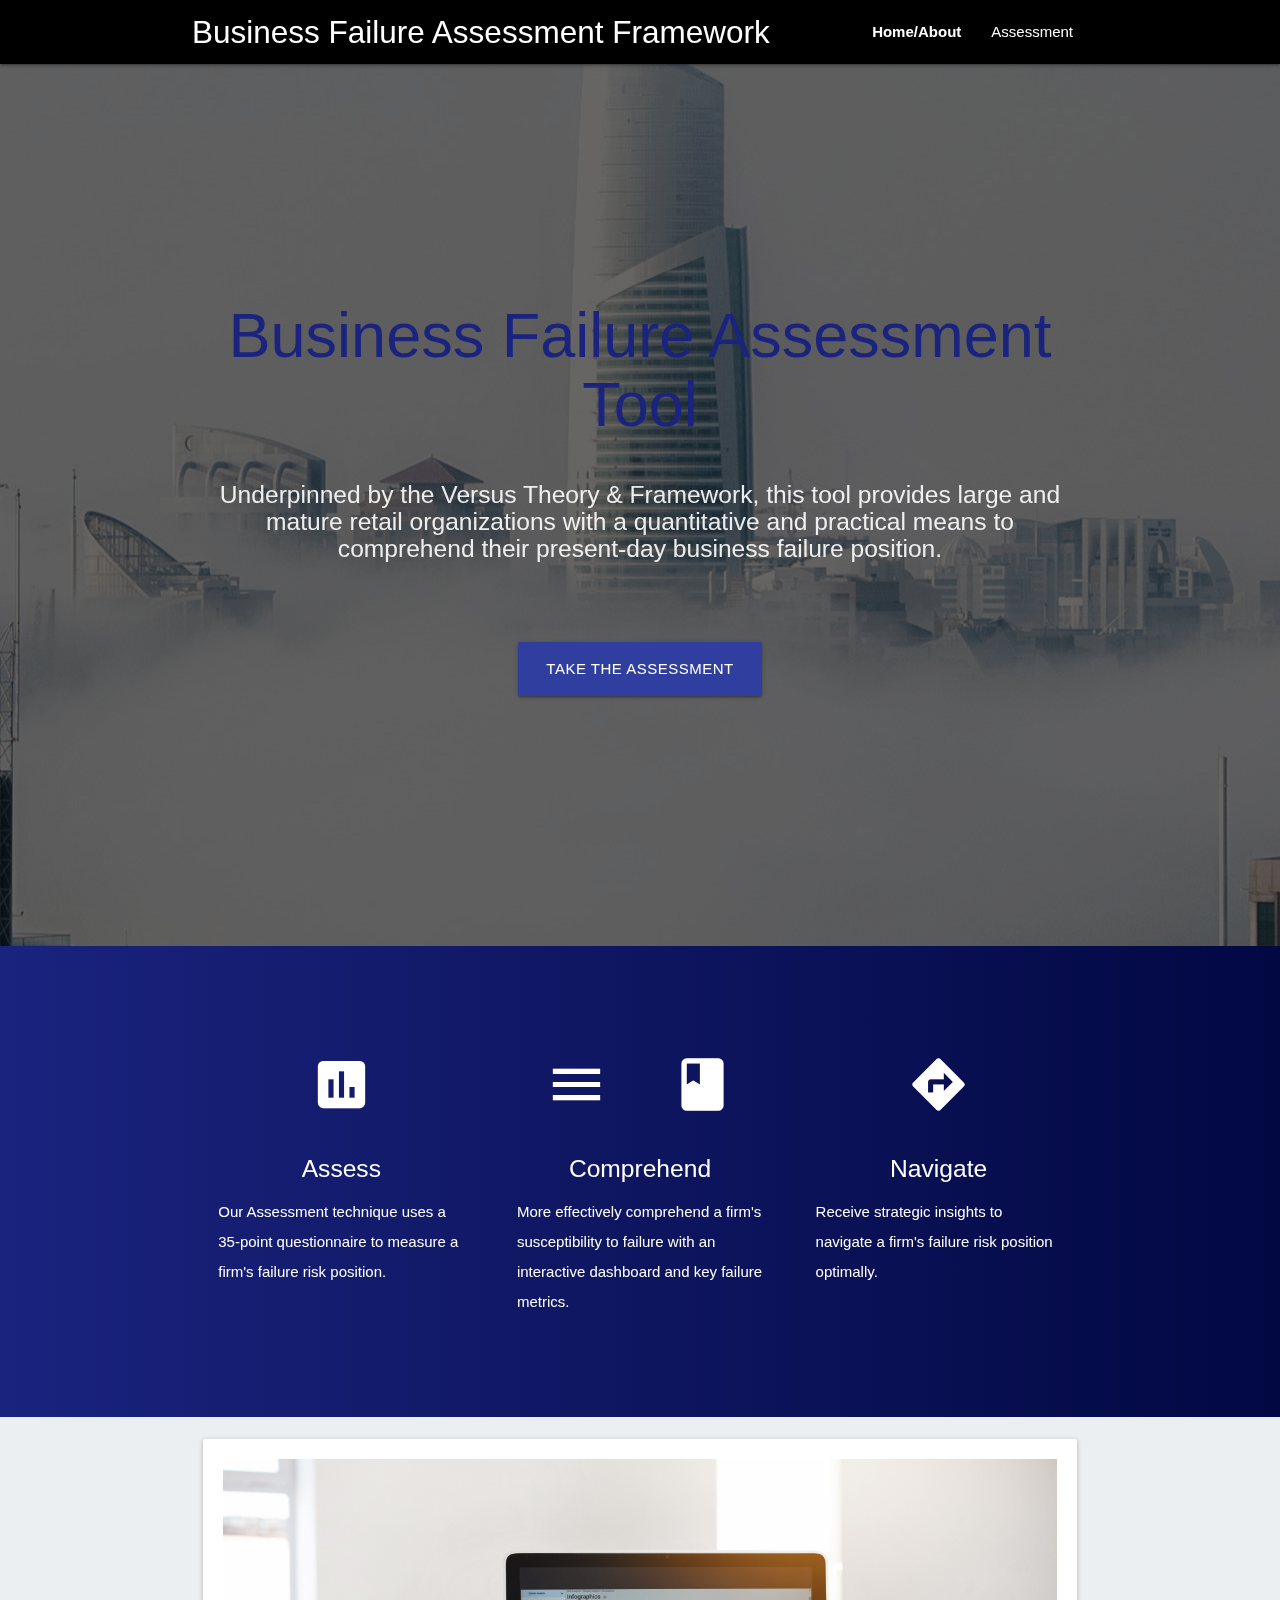
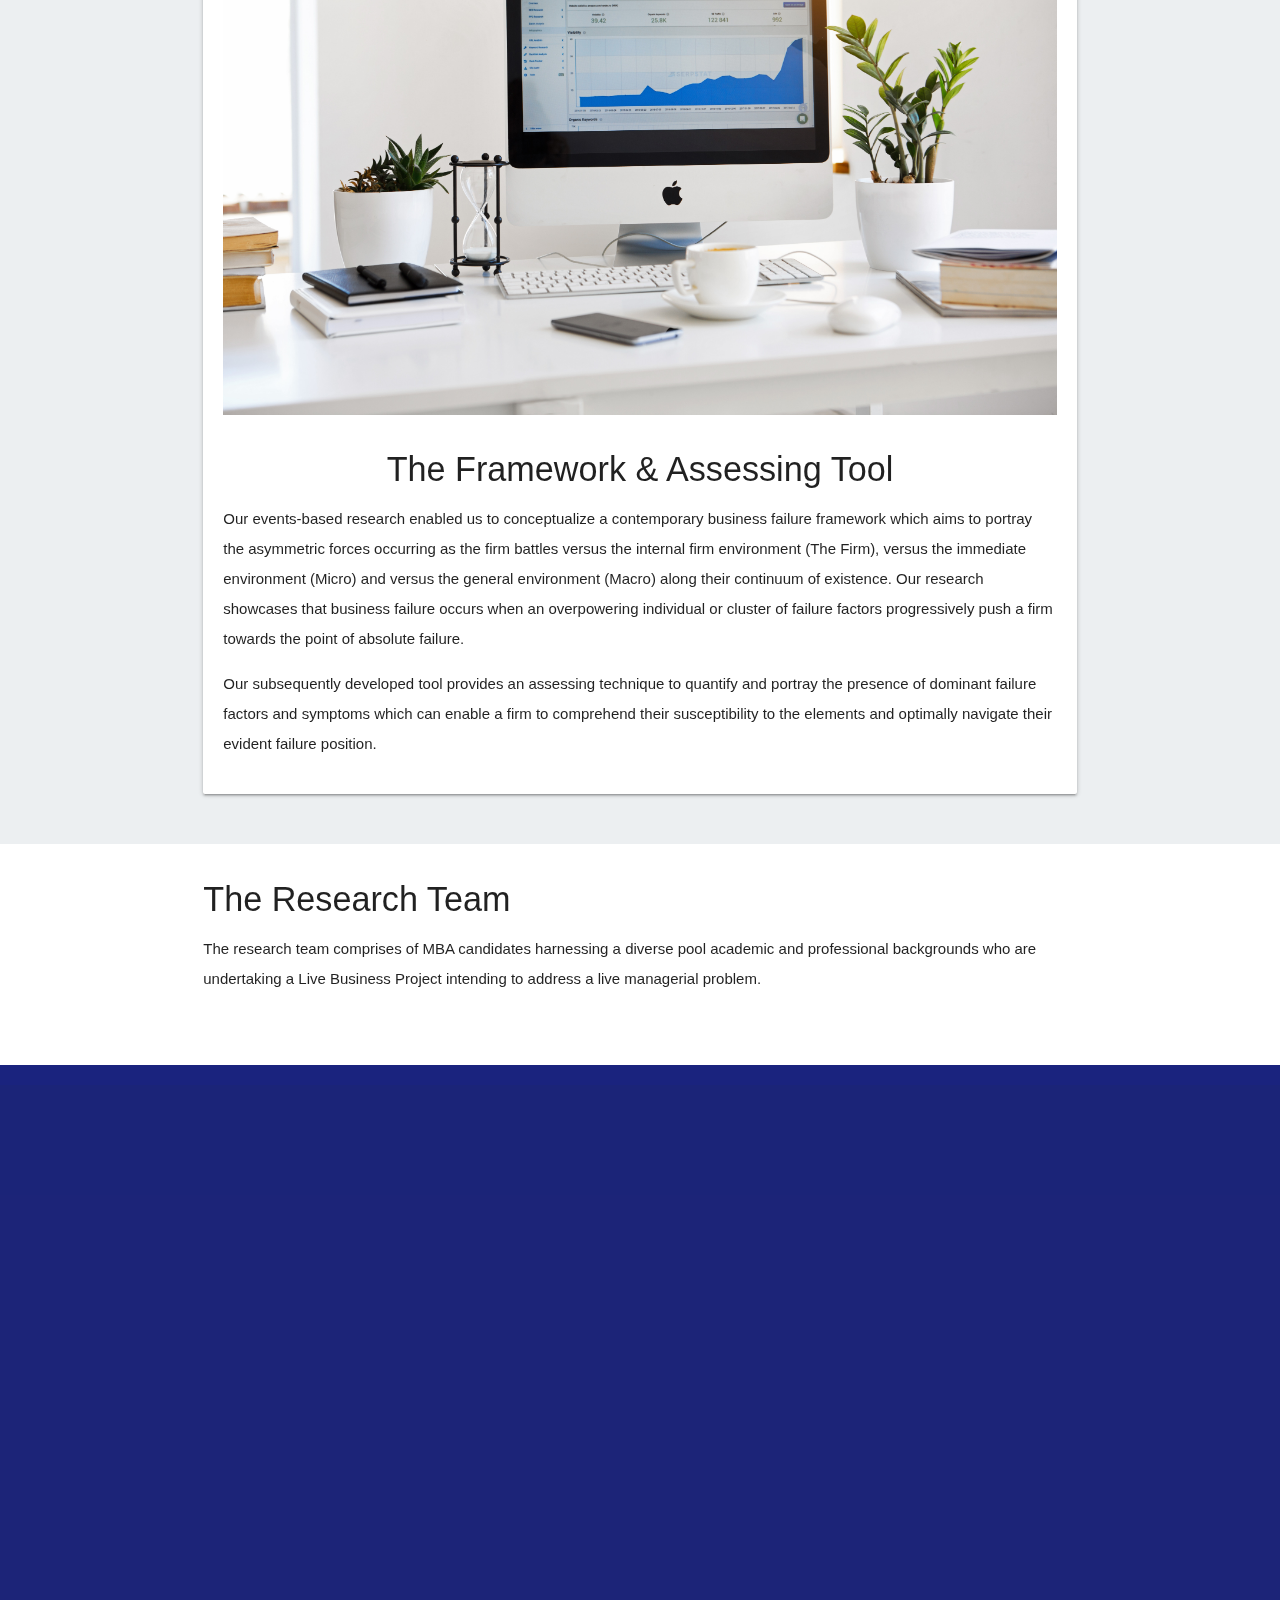
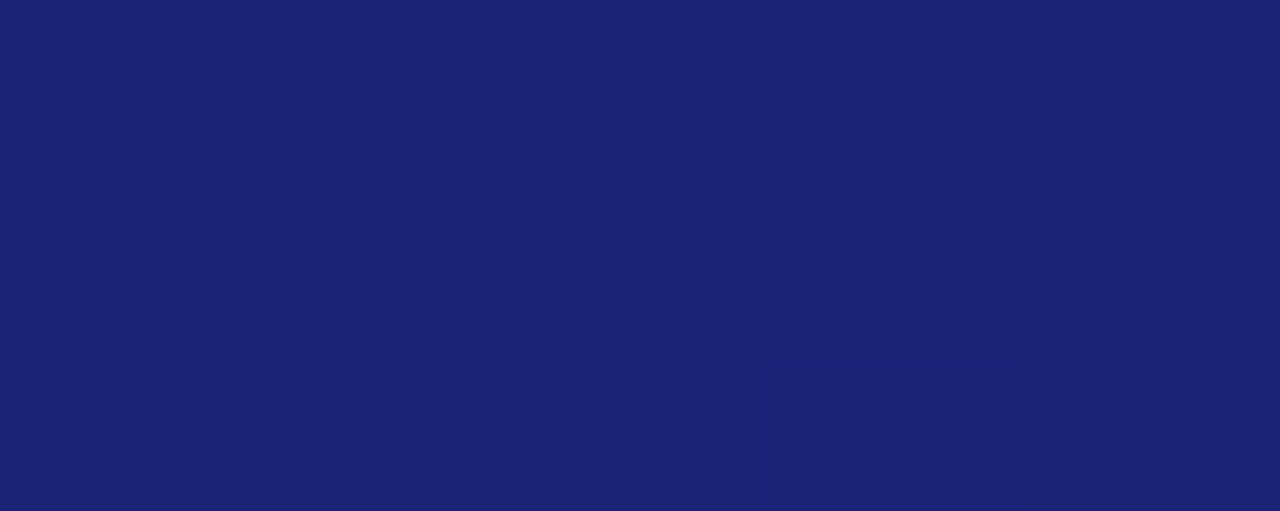
==== index.html @ 8e38a62d "updates to styling" ====
<!DOCTYPE html>
<html lang="en">
<head>
  <meta http-equiv="Content-Type" content="text/html; charset=UTF-8"/>
  <meta name="viewport" content="width=device-width, initial-scale=1"/>
  <title>Business Failure Assessment Framework</title>

  <!-- CSS  -->
  <link href="https://fonts.googleapis.com/icon?family=Material+Icons" rel="stylesheet">
  <link href="css/materialize.css" type="text/css" rel="stylesheet" media="screen,projection"/>
  <link href="css/style.css" type="text/css" rel="stylesheet" media="screen,projection"/>
</head>
<body>
  <nav class="black" role="navigation">
    <div class="nav-wrapper container">
      <a id="logo-container" href="/" class="brand-logo">Business Failure Assessment Framework</a>
      <ul class="right hide-on-med-and-down">
        <li class="active-item"><a href="/">Home/About</a></li>
        <li><a href="/assessment">Assessment</a></li>
      </ul>

      <ul id="nav-mobile" class="sidenav">
        <li class="active-item"><a href="/">Home/About</a></li>
        <li><a href="/assessment">Assessment</a></li>
      </ul>
      <a href="#" data-target="nav-mobile" class="sidenav-trigger"><i class="material-icons">menu</i></a>
    </div>
  </nav>

  <div id="index-banner" class="parallax-container">
    <div class="section no-pad-bot">
      <div class="container">
        <br><br><br><br>
        <h1 class="header center indigo-text text-darken-4">Business Failure Assessment Tool</h1>
        <div class="row center">
          <h5 class="header col s12 light">Underpinned by the Versus Theory & Framework, this tool provides large and mature retail organizations with a quantitative and practical means to comprehend their present-day business failure position.</h5>
        </div>
        <div class="row center">
          <a href="/assessment" id="assessment-button" class="btn-large waves-effect waves-light indigo darken-2">Take the Assessment</a>
        </div>
        <br><br><br><br>

      </div>
    </div>
    <div class="parallax"><img src="architecture-buildings.jpg" alt="Unsplashed background img 1"></div>
  </div>

<div class="gradient icon-container">
  <div class="container ">
    <div class="section">

      <!--   Icon Section   -->
      <div class="row">
        <div class="col s12 m4">
          <div class="icon-block">
            <h1 class="center white-text"><i class="material-icons">insert_chart</i></h1>
            <h5 class="center">Assess</h5>

            <p class="light">Our Assessment technique uses a 35-point questionnaire to measure a firm's failure risk position.</p>
          </div>
        </div>

        <div class="col s12 m4">
          <div class="icon-block">
            <h1 class="center white-text"><i class="material-icons">menu_book</i></h1>
            <h5 class="center">Comprehend</h5>

            <p class="light">More effectively comprehend a firm's susceptibility to failure with an interactive dashboard and key failure metrics.</p>
          </div>
        </div>

        <div class="col s12 m4">
          <div class="icon-block">
            <h1 class="center white-text"><i class="material-icons">directions</i></h1>
            <h5 class="center">Navigate</h5>

            <p class="light">Receive strategic insights to navigate a firm's failure risk position optimally.</p>
          </div>
        </div>
      </div>

    </div>
  </div>
</div>
<div class="blue-grey lighten-5">
  <div class="container">
    <div class="section">

      <div class="row">
        <div class="col s12 center img-center">
          <div class="card">
            <img src="apple-devices-books.jpg" />
            <h3><i class="mdi-content-send brown-text"></i></h3>
            <h4>The Framework & Assessing Tool</h4>
            <p class="left-align light">Our events-based research enabled us to conceptualize a contemporary business failure framework which aims to portray the asymmetric forces occurring as the firm battles versus the internal firm environment (The Firm), versus the immediate environment (Micro) and versus the general environment (Macro) along their continuum of existence. Our research showcases that business failure occurs when an overpowering individual or cluster of failure factors progressively push a firm towards the point of absolute failure.</p>
            <p class="left-align light">Our subsequently developed tool provides an assessing technique to quantify and portray the presence of dominant failure factors and symptoms which can enable a firm to comprehend their susceptibility to the elements and optimally navigate their evident failure position.</p>
          </div>
        </div>
      </div>

    </div>
  </div>

</div>
<div class="container">
  <div class="section">
    <div class="row">
      <div class="col s12">
        <h4>The Research Team</h4>
        <p>The research team comprises of MBA candidates harnessing a diverse pool academic and professional backgrounds who are undertaking a Live Business Project intending to address a live managerial problem.</p>
      </div>
    </div>
    <div class="row">
      <div class="col l2 s6 center">

      </div>
      <div class="col l2 s6 center">

      </div>
      <div class="col l2 s6 center">

      </div>
      <div class="col l2 s6 center">

      </div>
      <div class="col l2 s6 center">

      </div>
    </div>

  </div>
</div>

  <footer class="page-footer indigo darken-4">

    <div class="footer-copyright">
      <div class="container">
<iframe src="https://docs.google.com/forms/d/e/1FAIpQLSeAWKxm2A_3g7E-5AFGi3rIBqUx2TPvJCBmb_p7T_prXI1H3A/viewform?embedded=true" width="640" height="1000" frameborder="0" marginheight="0" marginwidth="0">Loading…</iframe>






       <a class="brown-text text-lighten-3" href="#">&nbsp;</a>
      </div>
    </div>
  </footer>


  <!--  Scripts-->
  <script src="https://code.jquery.com/jquery-2.1.1.min.js"></script>
  <script src="js/materialize.js"></script>
  <script src="js/init.js"></script>

  </body>
</html>
---- css/style.css ----
/* Custom Stylesheet */
/**
 * Use this file to override Materialize files so you can update
 * the core Materialize files in the future
 *
 * Made By MaterializeCSS.com
 */

nav ul a,
nav .brand-logo {
  color: #fff;
}

p {
  line-height: 2rem;
}

.sidenav-trigger {
  color: #fff;
}

.parallax-container {
  min-height: 380px;
  line-height: 0;
  height: auto;
  color: rgba(255,255,255,.9);
}
  .parallax-container .section {
    width: 100%;
  }

.gradient {
  background: #1a237e;  /* fallback for old browsers */
  background: -webkit-linear-gradient(to right, #1a237e, #020842);  /* Chrome 10-25, Safari 5.1-6 */
  background: linear-gradient(to right, #1a237e, #020842); /* W3C, IE 10+/ Edge, Firefox 16+, Chrome 26+, Opera 12+, Safari 7+ */
}

.gradient.icon-container h5,
.gradient.icon-container p {
  color: #FFFFFF;
}

.icon-container {
  padding: 50px 0;
}

.img-center img {
  width: 100%;
}

@media only screen and (max-width : 992px) {
  .parallax-container .section {
    position: absolute;
    top: 40%;
  }
  #index-banner .section {
    top: 10%;
  }
}

@media only screen and (max-width : 600px) {
  #index-banner .section {
    top: 0;
  }
}

.icon-block {
  padding: 0 15px;
}
.icon-block .material-icons {
  font-size: inherit;
}

footer.page-footer {
  margin: 0;
}

#index-banner {
  padding: 180px 0 230px;
}

#index-banner img {
  filter: brightness(0.4);
}

#assessment-button {
  margin-top: 50px;
}

#framework-form {
  padding: 30px 0;
}

h6 {
  margin-top: 50px;
  font-weight: bold;
}

h6.counter-question {
  margin-top: 30px;
}

h6.disabled {
  color: #BBB;
}

label {
  color: inherit;
}

.active-item {
  font-weight: bold;
}

#myChart {
  width: 600px;
  height: 600px;
}

.form-question-answer {
  padding: 20px 0 40px;
}

th {
    background: #1cc5b6;
    border-radius: 0;
}

.counter-question {
  margin-left: 50px;
}

.versus-success,
.versus-early,
.versus-mid,
.versus-late {
  display: none;
}

.versus-section {
  width: 25%;
  height: 500px;
  float: left;
  text-align: center;
  border: 1px solid white;
}

.versus-section-1 {
  /*success - green*/
  background-color: #4BAF48;
}

.low {
  color: #4BAF48;
  font-weight: bold;
}

.versus-section-2 {
  /*early stage failure - yellow*/
  background-color: #EDD447;
}

.medium {
  color: #EDD447;
  font-weight: bold;
}

.versus-section-3 {
  /*mid stage failure - orange*/
  background-color: #E89F47;
}

.high {
  color: #E89F47;
  font-weight: bold;
}

.versus-section-4 {
  /*late stage failure - red*/
  background-color: #E84855;
}

.very-high {
  color: #E84855;
  font-weight: bold;
}

.versus-bubble-chart {
  width: 100%;
  height: 100%;
}

.versus-container {
  width: 100%;
  height: 500px;
  position: relative;
}

.versus-container img {
  border-style: none;
  position: absolute;
  left: 1px;
  bottom: -2px;
  width: 100%;
}

.factor-row {
  text-align: center;
  border: 1px solid white;
  height: 50px;
  text-align: center;
  color: white;
}

.factor-row-1 {
  background-color: #300b58;
}

.factor-row-2 {
  background-color: #662ea2;
}

.factor-row-3 {
  background-color: #9971c3;
}

.factor-row-4 {
  background-color: #222222;
}

.tooltip {
	position: absolute;
	top: 100px;
	left: 100px;
  -moz-border-radius:5px;
	border-radius: 5px;
  border: 2px solid #000;
  background: #fff;
	opacity: .9;
  color: black;
	padding: 10px;
	width: 300px;
	font-size: 12px;
	z-index: 10;
}

.tooltip .title {
	font-size: 13px;
}

#score-dial {
  width: 100%;
  height: 200px;
}

.score-container {
  height: 200px;
  position: relative;
}

.score {
  position: absolute;
  bottom: 0;
  left: 30%;
  width: 40%;
  font-size: 60px;
  text-align: center;
  font-weight: bold;
}

.card {
  padding: 20px;
}

.arrow {
  width: 40px;
  height: 400px;
  position: absolute;
  display: inline-block;
  margin: 10px 10px;
  z-index: 100;
  opacity: 0.7;
}

.arrow:before, .arrow:after {
    content: '';
    border-color: transparent;
    border-style: solid;
    position: absolute;
}

.arrow-down::before {
    border: none;
    background-color: #fff;
    height: 360px;
    width: 20%;
    top: 0;
    left: 40%;
}

.arrow-down::after {
    left: 0;
    bottom: 0;
    border-width: 20px 20px;
    border-top-color: #fff !important;
}

.arrow.arrow-1 {
    height: 210px;
    top: -10px;
}

.arrow.arrow-1.arrow-late {
    left: 77%;
}

.arrow.arrow-1.arrow-mid {
    left: 52%;
}

.arrow.arrow-1.arrow-early {
    left: 27%;
}

.arrow.arrow-1.arrow-success {
    left: 2%;
}

.arrow-down.arrow-1::before {
    height: 170px;
}

.arrow.arrow-2 {
    height: 260px;
    top: -60px;
}

.arrow.arrow-2.arrow-late {
    left: 83.5%;
}

.arrow.arrow-2.arrow-mid {
    left: 58.5%;
}

.arrow.arrow-2.arrow-early {
    left: 33.5%;
}

.arrow.arrow-2.arrow-success {
    left: 8.5%;
}

.arrow-down.arrow-2::before {
    height: 220px;
}

.arrow.arrow-3 {
    height: 310px;
    top: -110px;
}

.arrow.arrow-3.arrow-late {
    left: 90%;
}

.arrow.arrow-3.arrow-mid {
    left: 65%;
}

.arrow.arrow-3.arrow-early {
    left: 40%;
}

.arrow.arrow-3.arrow-success {
    left: 15%;
}

.arrow-down.arrow-3::before {
    height: 270px;
}

#auto-populate {
  cursor: pointer;
}

.tooltip h7 {
  font-weight: bold;
  font-size: 13px;
}

.raw-responses {
  margin-top: 1000px;
}

.failure-factor-grid .failure-factor-row,
.failure-factor-grid .mitigation {
  display: none;
}

.failure-factor-grid .none {
  display: table-row;
}

a.mitigation-link {
  font-size: 14px;
  cursor: pointer;
  width: 100%;
  display: block;
}

.mitigation td {
  padding: 0 50px 5px;
  position: relative;
}

.close-row {
  position: absolute;
  top: 0;
  right: 0;
  font-size: 20px;
  font-weight: bold;
  cursor: pointer;
  padding: 5px 10px;
  line-height: 1em;
}
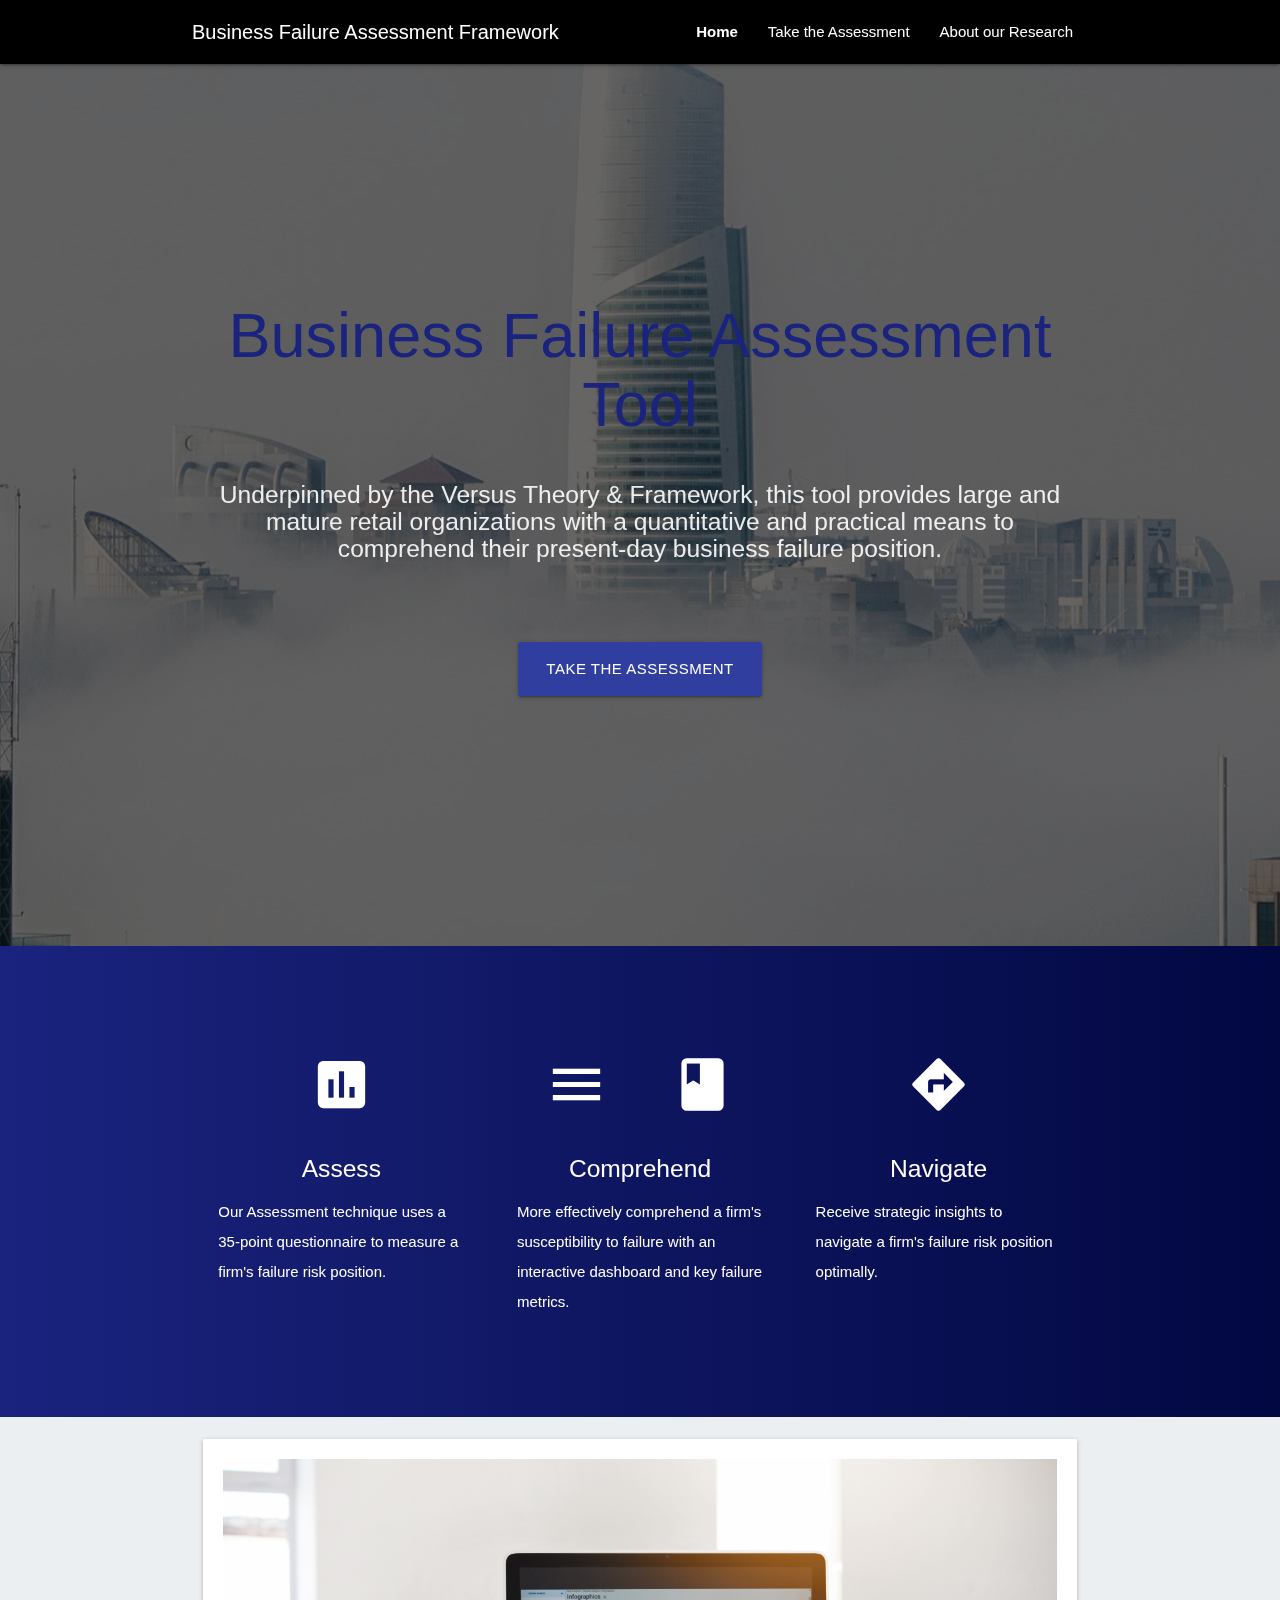
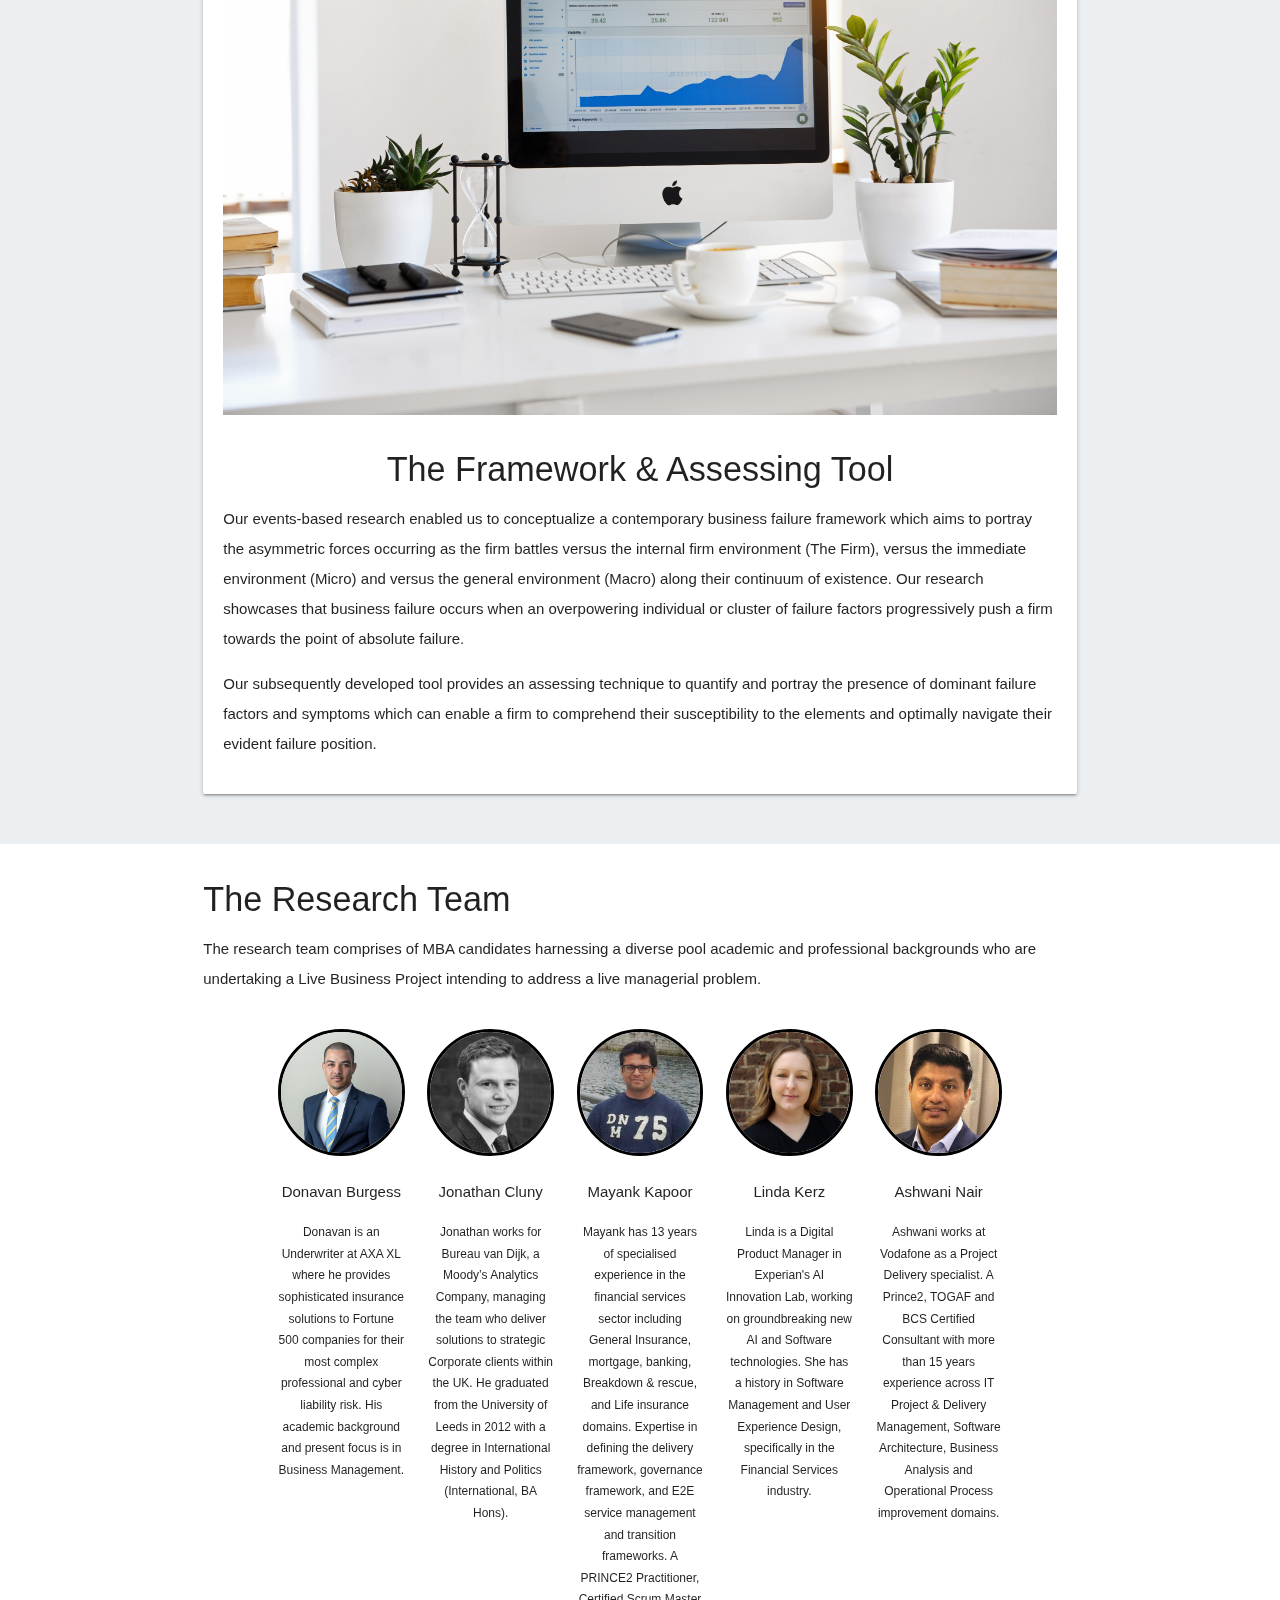
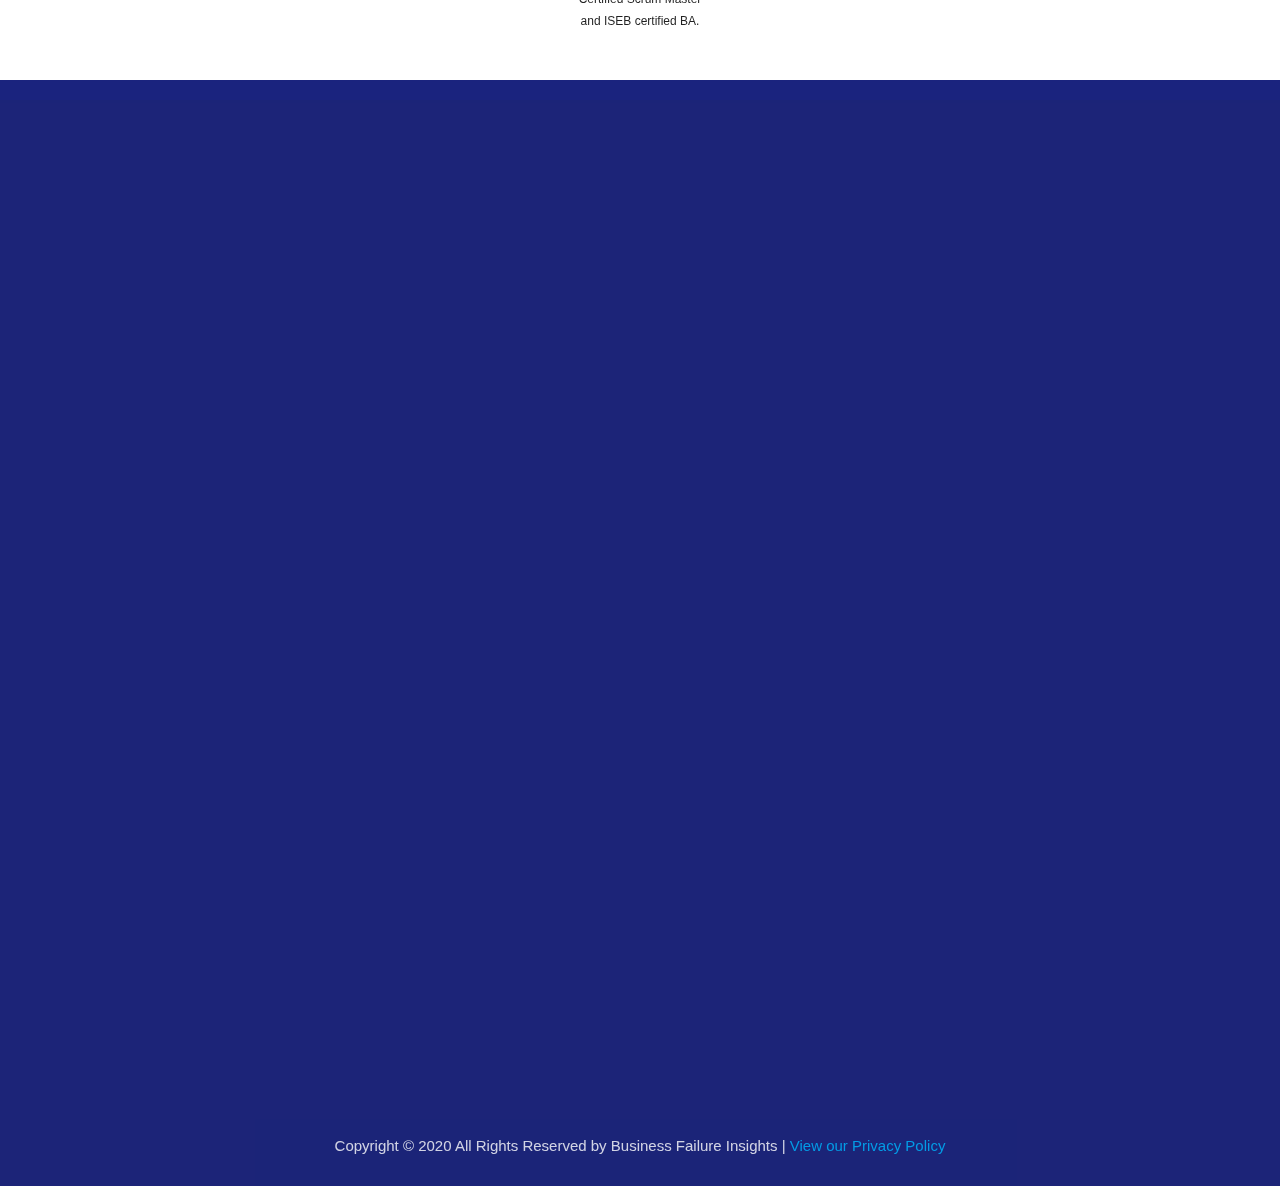
==== commit fe2f54ec: "pictures & bios" ====
--- a/index.html
+++ b/index.html
@@ -15,13 +15,15 @@
     <div class="nav-wrapper container">
       <a id="logo-container" href="/" class="brand-logo">Business Failure Assessment Framework</a>
       <ul class="right hide-on-med-and-down">
-        <li class="active-item"><a href="/">Home/About</a></li>
-        <li><a href="/assessment">Assessment</a></li>
+        <li class="active-item"><a href="/">Home</a></li>
+        <li><a href="/assessment">Take the Assessment</a></li>
+        <li><a href="/research">About our Research</a></li>
       </ul>
 
       <ul id="nav-mobile" class="sidenav">
-        <li class="active-item"><a href="/">Home/About</a></li>
-        <li><a href="/assessment">Assessment</a></li>
+        <li class="active-item"><a href="/">Home</a></li>
+        <li><a href="/assessment">Take the Assessment</a></li>
+        <li><a href="/research">About our Research</a></li>
       </ul>
       <a href="#" data-target="nav-mobile" class="sidenav-trigger"><i class="material-icons">menu</i></a>
     </div>
@@ -111,21 +113,33 @@
       </div>
     </div>
     <div class="row">
+      <div class="col l1 s12">&nbsp;</div>
       <div class="col l2 s6 center">
-
+        <img src="DB.jpg" class="circle avatar" />
+        <p><strong>Donavan Burgess</strong></p>
+        <p class="small">Donavan is an Underwriter at AXA XL where he provides sophisticated insurance solutions to Fortune 500 companies for their most complex professional and cyber liability risk. His academic background and present focus is in Business Management.</p>
       </div>
       <div class="col l2 s6 center">
-
+        <img src="JC.png" class="circle avatar" />
+        <p><strong>Jonathan Cluny</strong></p>
+        <p class="small">Jonathan works for Bureau van Dijk, a Moody’s Analytics Company, managing the team who deliver solutions to strategic Corporate clients within the UK. He graduated from the University of Leeds in 2012 with a degree in International History and Politics (International, BA Hons).</p>
       </div>
       <div class="col l2 s6 center">
-
+        <img src="MK.jpeg" class="circle avatar" />
+        <p><strong>Mayank Kapoor</strong></p>
+        <p class="small">Mayank has 13 years of specialised experience in the financial services sector including  General Insurance, mortgage, banking, Breakdown & rescue, and Life insurance domains. Expertise in defining the delivery framework, governance framework, and E2E service management and transition frameworks. A PRINCE2 Practitioner, Certified Scrum Master and ISEB certified BA.</p>
       </div>
       <div class="col l2 s6 center">
-
+        <img src="LK.jpg" class="circle avatar" />
+        <p><strong>Linda Kerz</strong></p>
+        <p class="small">Linda is a Digital Product Manager in Experian's AI Innovation Lab, working on groundbreaking new AI and Software technologies. She has a history in Software Management and User Experience Design, specifically in the Financial Services industry. </p>
       </div>
       <div class="col l2 s6 center">
-
+        <img src="AN.png" class="circle avatar" />
+        <p><strong>Ashwani Nair</strong></p>
+        <p class="small">Ashwani works at Vodafone as a Project Delivery specialist. A Prince2, TOGAF and BCS Certified Consultant with more than 15 years experience across IT Project & Delivery Management, Software Architecture, Business Analysis and Operational Process improvement domains.</p>
       </div>
+      <div class="col l1 s12">&nbsp;</div>
     </div>
 
   </div>
@@ -133,16 +147,16 @@
 
   <footer class="page-footer indigo darken-4">
 
-    <div class="footer-copyright">
+    <div class="footer-copyright center">
       <div class="container">
-<iframe src="https://docs.google.com/forms/d/e/1FAIpQLSeAWKxm2A_3g7E-5AFGi3rIBqUx2TPvJCBmb_p7T_prXI1H3A/viewform?embedded=true" width="640" height="1000" frameborder="0" marginheight="0" marginwidth="0">Loading…</iframe>
+        <iframe src="https://docs.google.com/forms/d/e/1FAIpQLSeAWKxm2A_3g7E-5AFGi3rIBqUx2TPvJCBmb_p7T_prXI1H3A/viewform?embedded=true" width="640" height="1000" frameborder="0" marginheight="0" marginwidth="0">Loading…</iframe>
 
 
 
 
 
 
-       <a class="brown-text text-lighten-3" href="#">&nbsp;</a>
+       <p>Copyright © 2020 All Rights Reserved by Business Failure Insights | <a href="/privacy" target="_blank">View our Privacy Policy</a></p>
       </div>
     </div>
   </footer>
--- a/css/style.css
+++ b/css/style.css
@@ -9,6 +9,10 @@
 nav ul a,
 nav .brand-logo {
   color: #fff;
+}
+
+nav .brand-logo {
+  font-size: 20px;
 }
 
 p {
@@ -87,8 +91,19 @@
   margin-top: 50px;
 }
 
-#framework-form {
+#framework-form,
+#research {
   padding: 30px 0;
+}
+
+.avatar {
+  width: 100%;
+  border: 3px solid #000;
+}
+
+.small {
+  font-size: 0.8em;
+  line-height: 1.8em;
 }
 
 h6 {
@@ -122,8 +137,9 @@
 }
 
 th {
-    background: #1cc5b6;
+    background: #333;
     border-radius: 0;
+    color: #FFF;
 }
 
 .counter-question {
@@ -155,14 +171,26 @@
   font-weight: bold;
 }
 
+tr td.low {
+  background-color: #4BAF48cc;
+  color: #000;
+  font-weight: normal;
+}
+
 .versus-section-2 {
   /*early stage failure - yellow*/
-  background-color: #EDD447;
+  background-color: #EDD447cc;
 }
 
 .medium {
   color: #EDD447;
   font-weight: bold;
+}
+
+tr td.medium {
+  background-color: #EDD447cc;
+  color: #000;
+  font-weight: normal;
 }
 
 .versus-section-3 {
@@ -175,6 +203,12 @@
   font-weight: bold;
 }
 
+tr td.high {
+  background-color: #E89F47cc;
+  color: #000;
+  font-weight: normal;
+}
+
 .versus-section-4 {
   /*late stage failure - red*/
   background-color: #E84855;
@@ -183,6 +217,21 @@
 .very-high {
   color: #E84855;
   font-weight: bold;
+}
+
+tr td.very-high {
+  background-color: #E84855cc;
+  color: #000;
+  font-weight: normal;
+}
+
+table, th, td {
+  border: 2px solid white;
+  border-radius: 0;
+}
+
+td {
+  background-color: #efefef;
 }
 
 .versus-bubble-chart {
@@ -214,14 +263,17 @@
 
 .factor-row-1 {
   background-color: #300b58;
+  color: #FFF;
 }
 
 .factor-row-2 {
   background-color: #662ea2;
+  color: #FFF;
 }
 
 .factor-row-3 {
   background-color: #9971c3;
+  color: #FFF;
 }
 
 .factor-row-4 {
@@ -424,3 +476,13 @@
   padding: 5px 10px;
   line-height: 1em;
 }
+
+[type="radio"]:checked + span:after,
+[type="radio"].with-gap:checked + span:before,
+[type="radio"].with-gap:checked + span:after {
+    border: 2px solid #303f9f;
+}
+
+[type="radio"]:checked + span:after, [type="radio"].with-gap:checked + span:after {
+    background-color: #303f9f;
+}
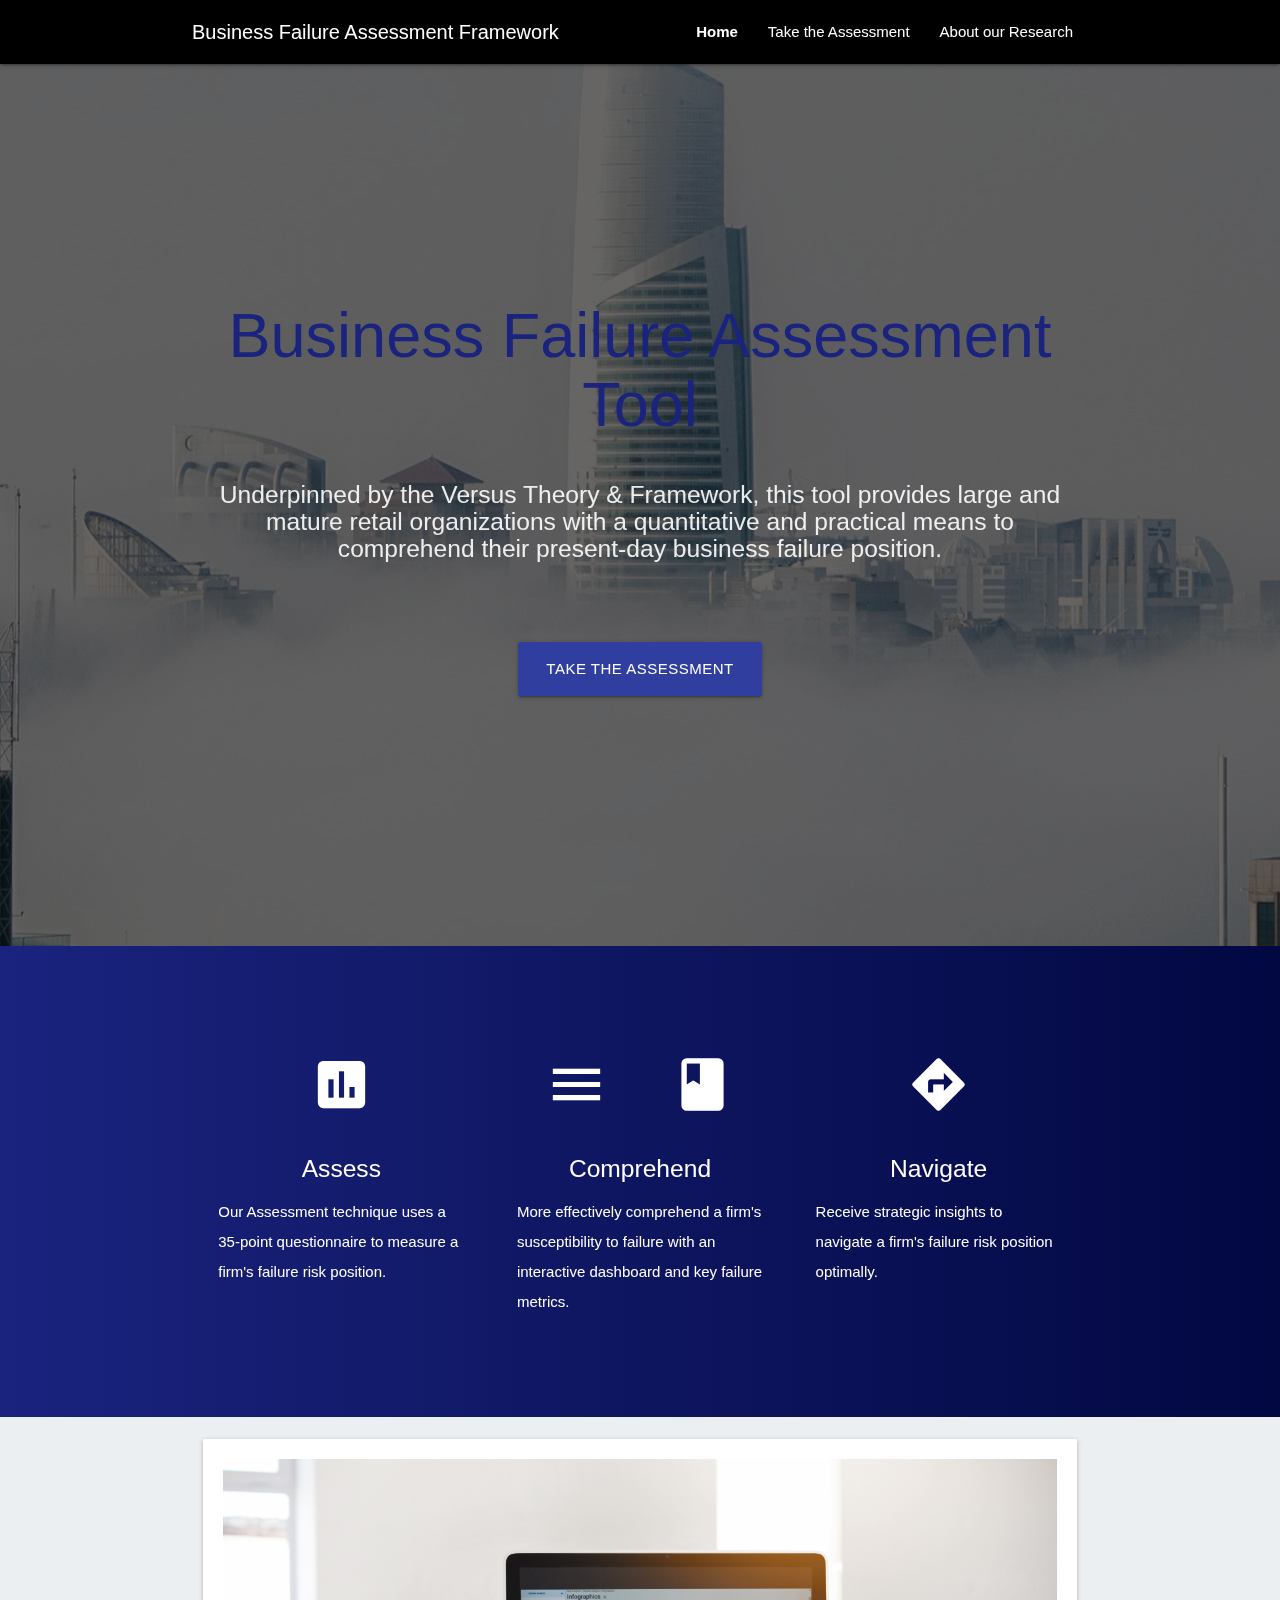
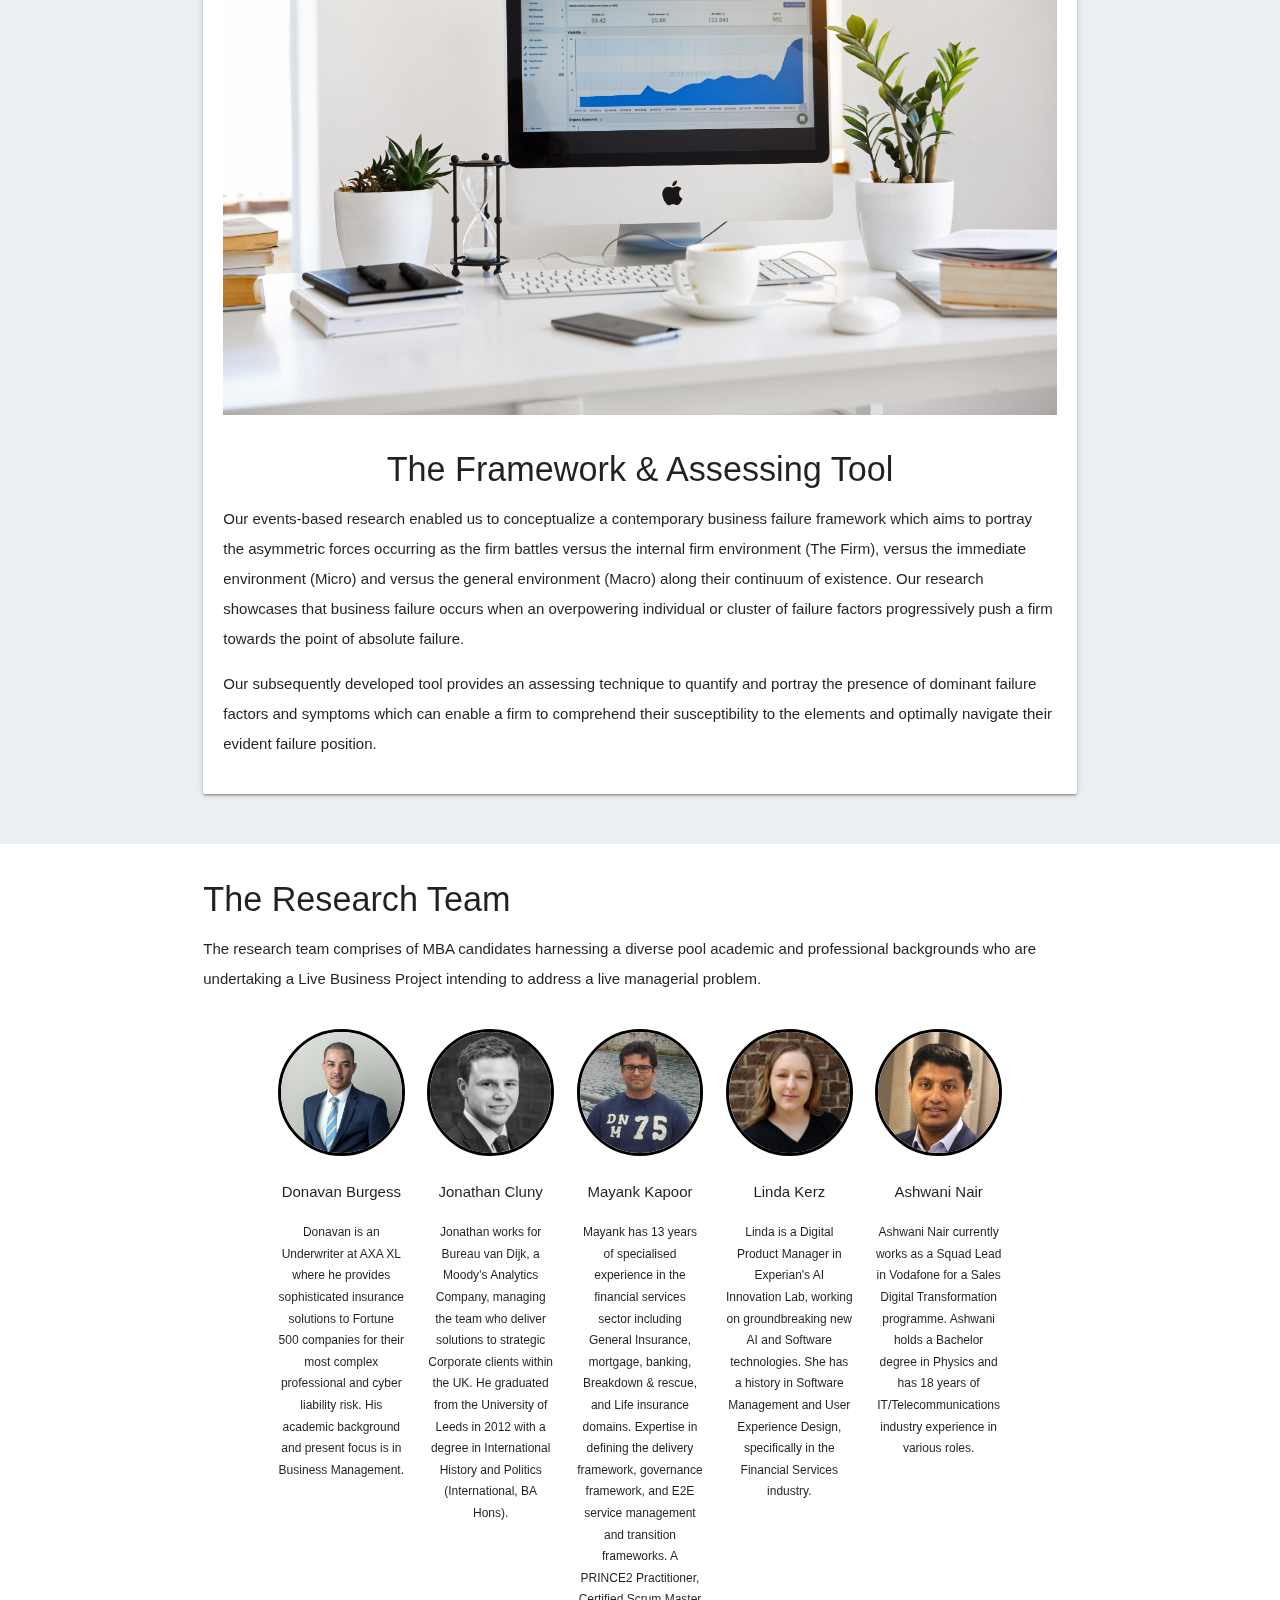
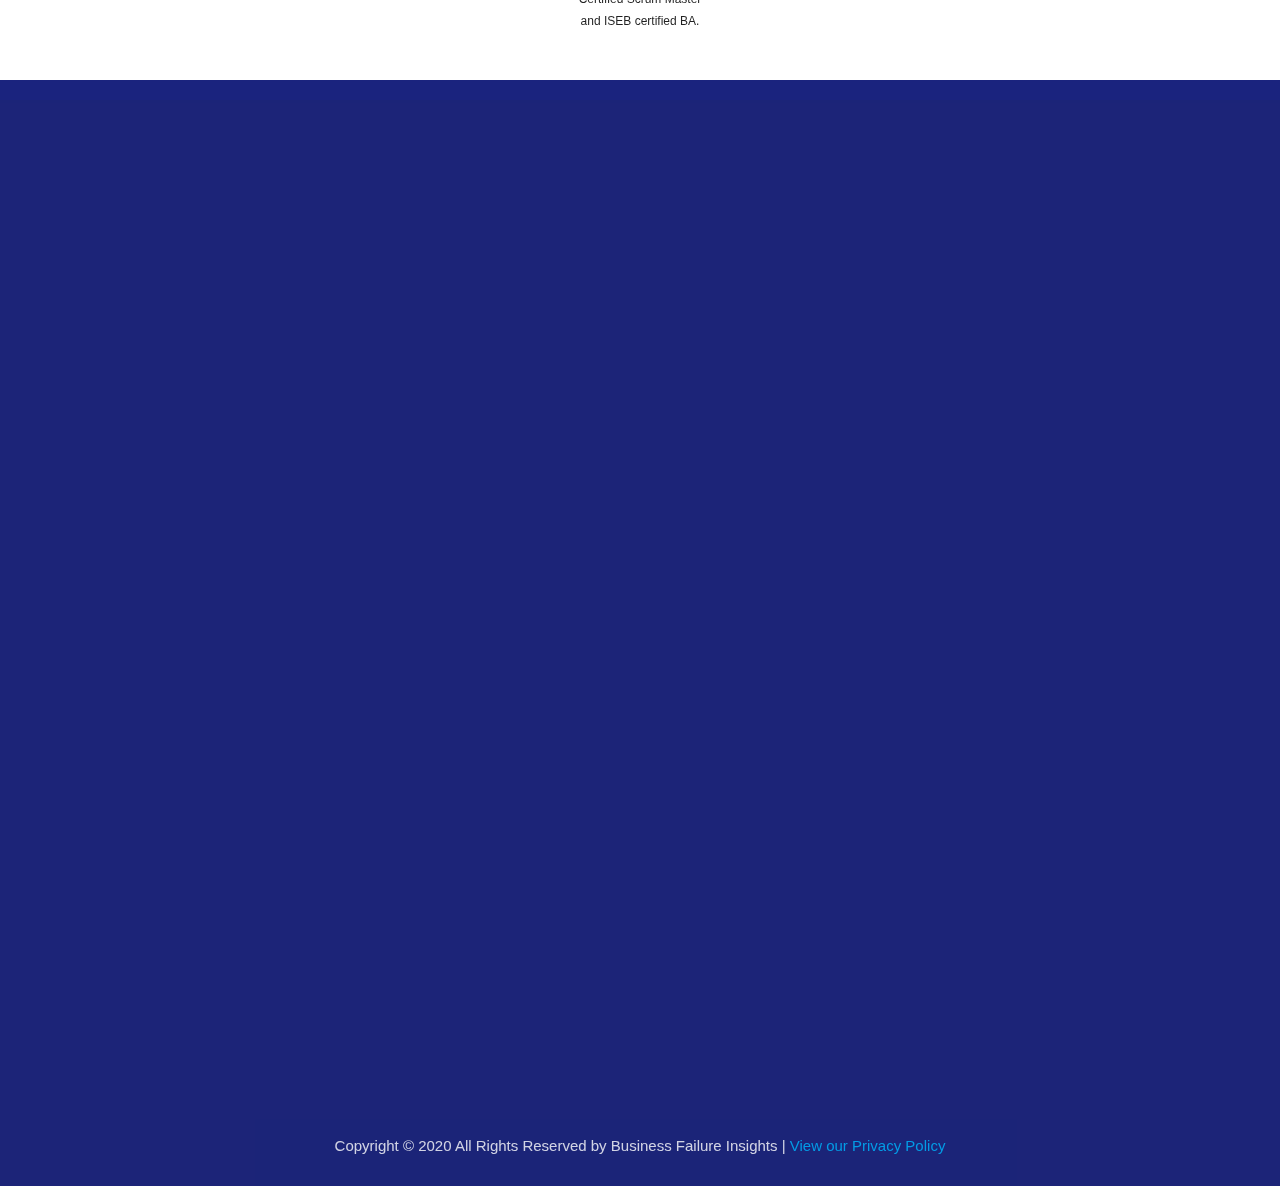
==== commit cd24476e: "updated stage calculation" ====
--- a/index.html
+++ b/index.html
@@ -137,7 +137,7 @@
       <div class="col l2 s6 center">
         <img src="AN.png" class="circle avatar" />
         <p><strong>Ashwani Nair</strong></p>
-        <p class="small">Ashwani works at Vodafone as a Project Delivery specialist. A Prince2, TOGAF and BCS Certified Consultant with more than 15 years experience across IT Project & Delivery Management, Software Architecture, Business Analysis and Operational Process improvement domains.</p>
+        <p class="small">Ashwani Nair currently works as a Squad Lead in Vodafone for a Sales Digital Transformation programme. Ashwani holds a Bachelor degree in Physics and has 18 years of IT/Telecommunications industry experience in various roles.</p>
       </div>
       <div class="col l1 s12">&nbsp;</div>
     </div>
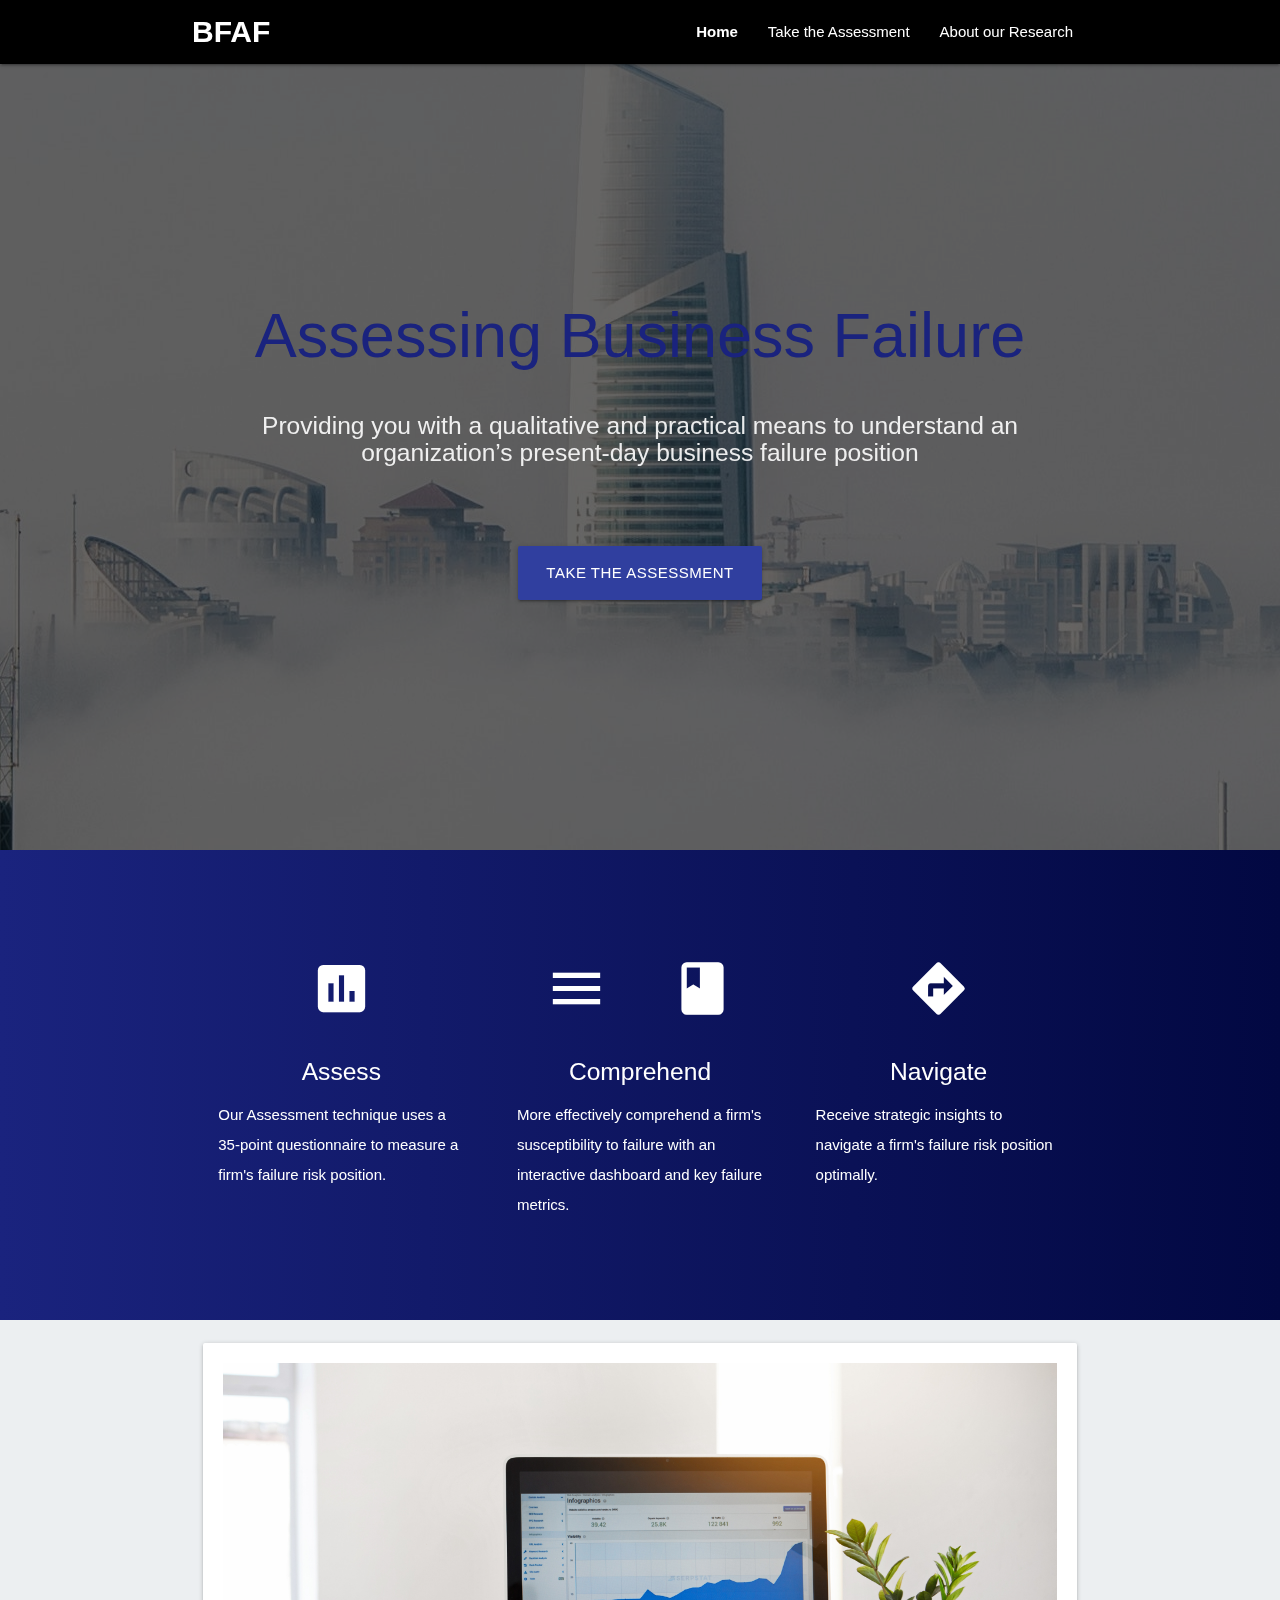
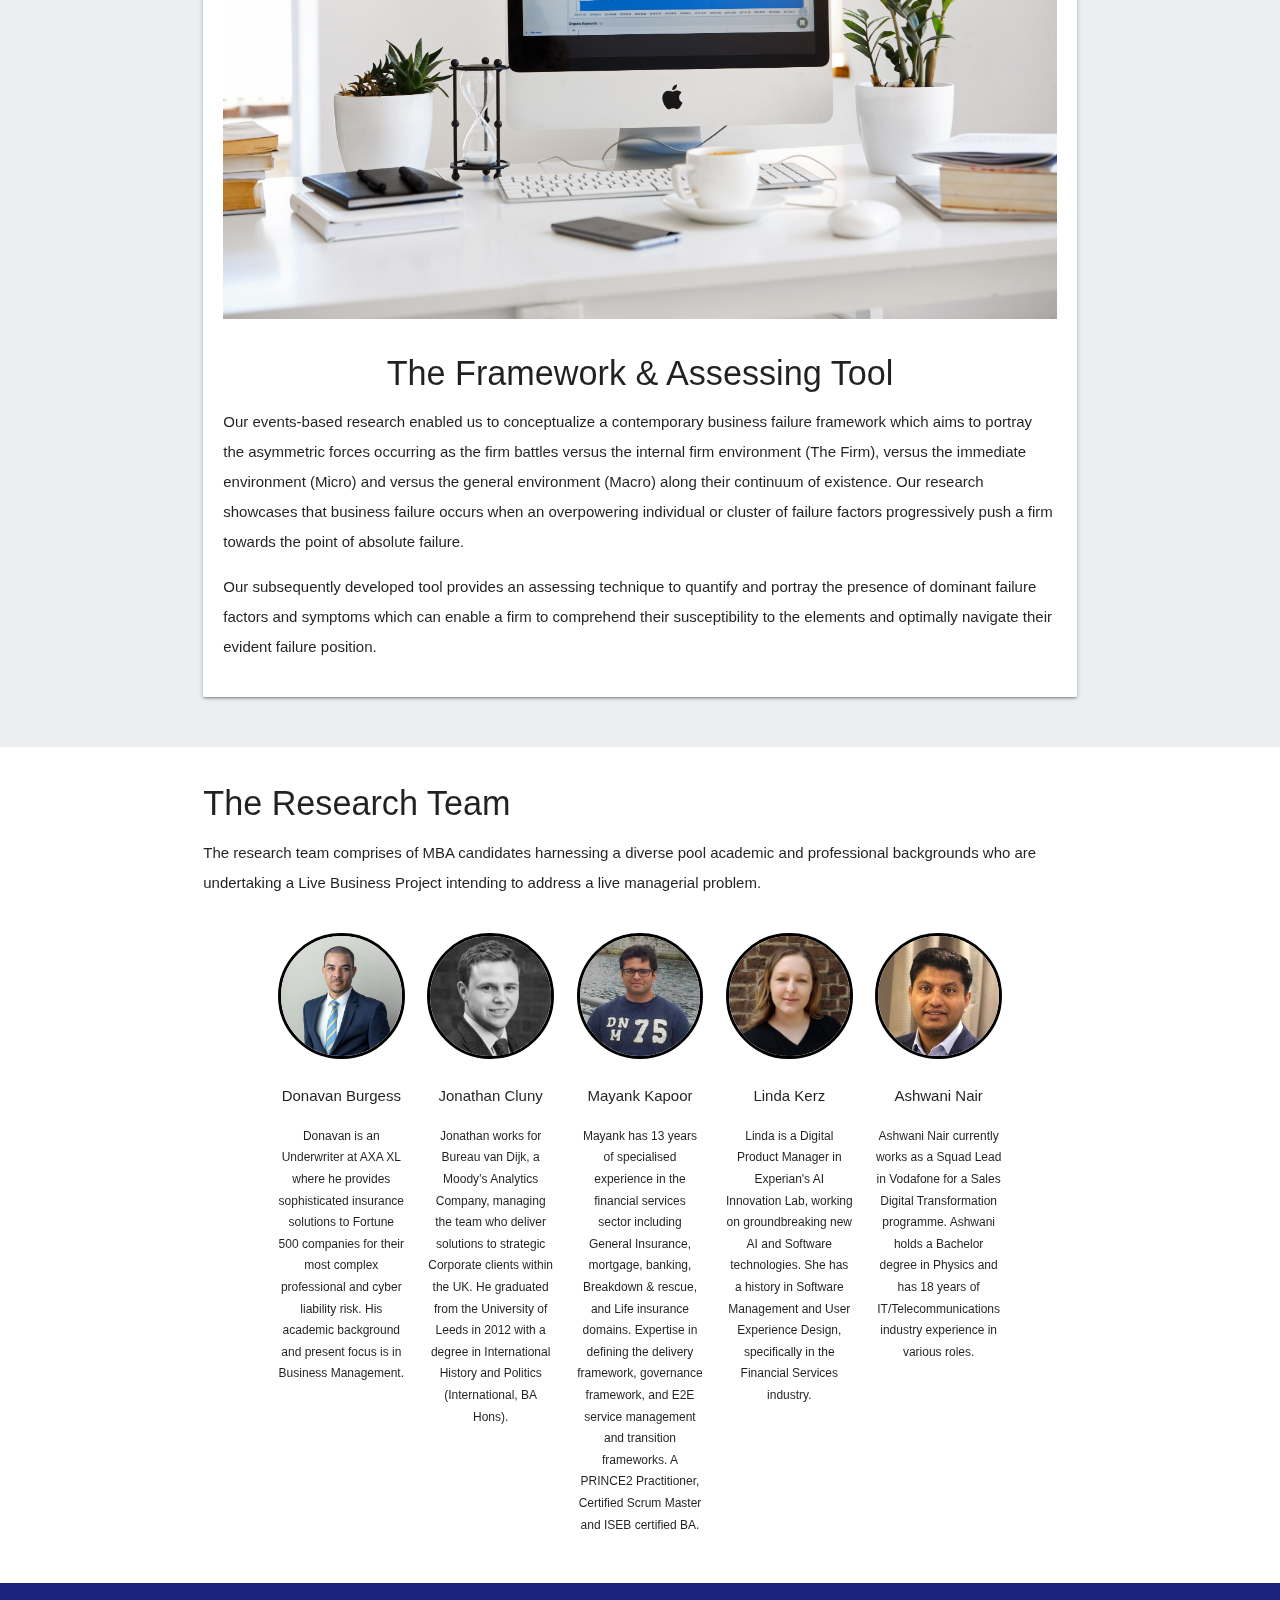
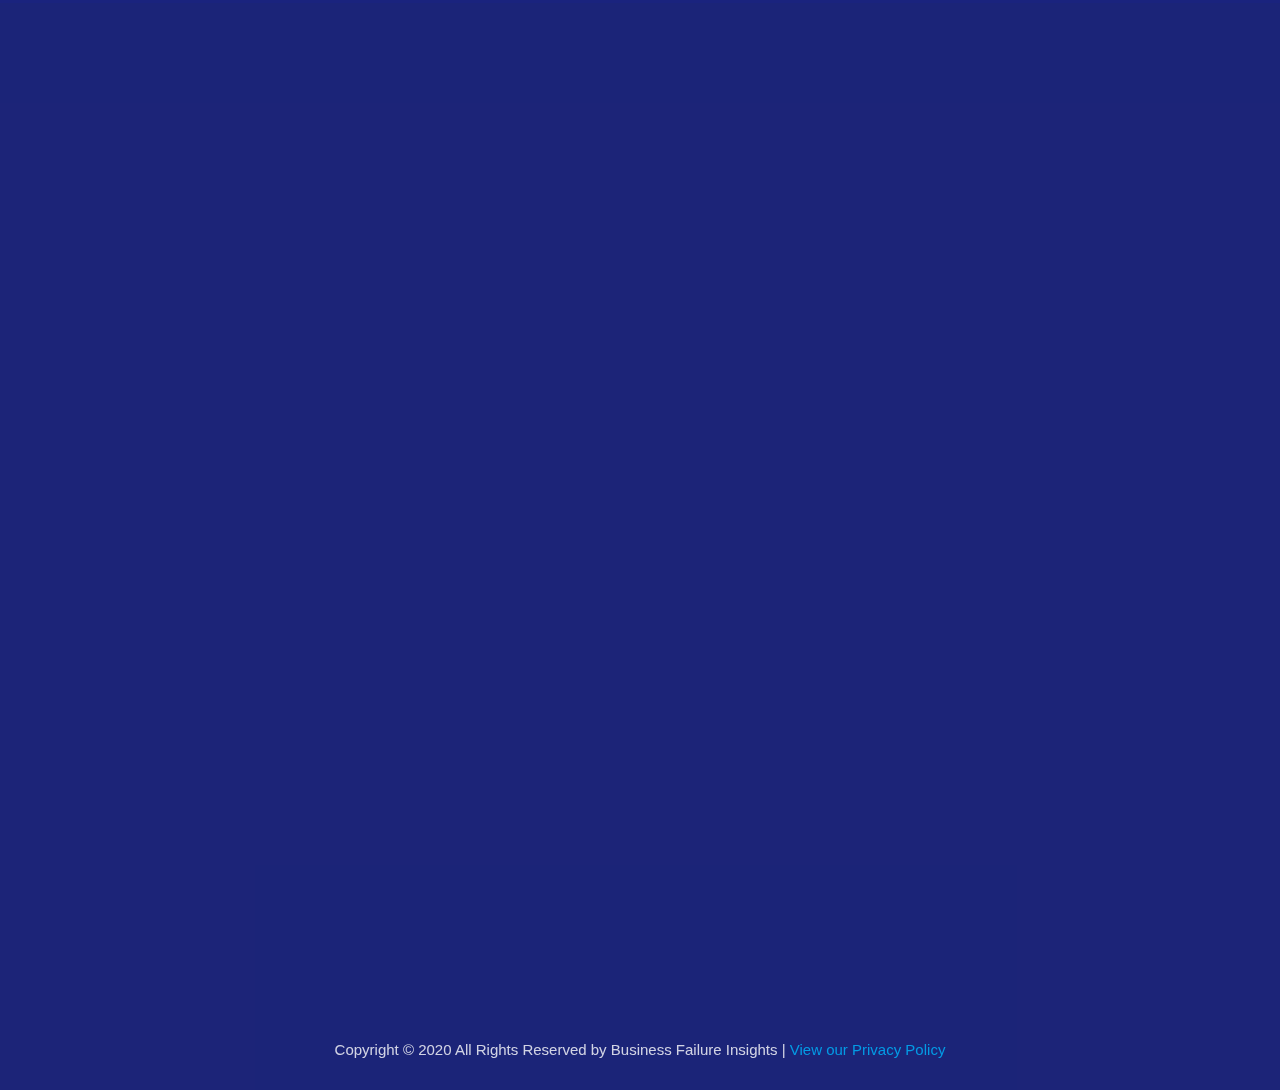
==== commit 6aae27e8: "updated content, fixed stage calculation" ====
--- a/index.html
+++ b/index.html
@@ -1,6 +1,15 @@
 <!DOCTYPE html>
 <html lang="en">
 <head>
+  <!-- Global site tag (gtag.js) - Google Analytics -->
+  <script async src="https://www.googletagmanager.com/gtag/js?id=UA-163299710-1"></script>
+  <script>
+    window.dataLayer = window.dataLayer || [];
+    function gtag(){dataLayer.push(arguments);}
+    gtag('js', new Date());
+
+    gtag('config', 'UA-163299710-1');
+  </script>
   <meta http-equiv="Content-Type" content="text/html; charset=UTF-8"/>
   <meta name="viewport" content="width=device-width, initial-scale=1"/>
   <title>Business Failure Assessment Framework</title>
@@ -13,7 +22,7 @@
 <body>
   <nav class="black" role="navigation">
     <div class="nav-wrapper container">
-      <a id="logo-container" href="/" class="brand-logo">Business Failure Assessment Framework</a>
+      <a id="logo-container" href="/" class="brand-logo">BFAF</a>
       <ul class="right hide-on-med-and-down">
         <li class="active-item"><a href="/">Home</a></li>
         <li><a href="/assessment">Take the Assessment</a></li>
@@ -33,9 +42,9 @@
     <div class="section no-pad-bot">
       <div class="container">
         <br><br><br><br>
-        <h1 class="header center indigo-text text-darken-4">Business Failure Assessment Tool</h1>
+        <h1 class="header center indigo-text text-darken-4">Assessing Business Failure</h1>
         <div class="row center">
-          <h5 class="header col s12 light">Underpinned by the Versus Theory & Framework, this tool provides large and mature retail organizations with a quantitative and practical means to comprehend their present-day business failure position.</h5>
+          <h5 class="header col s12 light">Providing you with a qualitative and practical means to understand an organization’s present-day business failure position</h5>
         </div>
         <div class="row center">
           <a href="/assessment" id="assessment-button" class="btn-large waves-effect waves-light indigo darken-2">Take the Assessment</a>
@@ -160,7 +169,10 @@
       </div>
     </div>
   </footer>
-
+  <div class="cookie-banner" style="display: none">
+  	<p>This website makes use of cookies to enhance browsing experience and provide additional functionality.&nbsp;&nbsp;&nbsp;<a href="/privacy">Details</a></p>
+  	<button class="close">&times;</button>
+  </div>
 
   <!--  Scripts-->
   <script src="https://code.jquery.com/jquery-2.1.1.min.js"></script>
--- a/css/style.css
+++ b/css/style.css
@@ -12,11 +12,18 @@
 }
 
 nav .brand-logo {
-  font-size: 20px;
+  font-size: 30px;
+  font-weight: 600;
 }
 
 p {
   line-height: 2rem;
+}
+
+img.center {
+  margin: 30px auto;
+  display: block;
+  max-width: 100%;
 }
 
 .sidenav-trigger {
@@ -159,6 +166,14 @@
   float: left;
   text-align: center;
   border: 1px solid white;
+  position: relative;
+}
+
+.versus-section div {
+    z-index: 101;
+    position: absolute;
+    top: 0;
+    width: 100%;
 }
 
 .versus-section-1 {
@@ -235,8 +250,11 @@
 }
 
 .versus-bubble-chart {
-  width: 100%;
+  width: 90%;
   height: 100%;
+  z-index: 9;
+  position: absolute;
+  left: 5%;
 }
 
 .versus-container {
@@ -248,9 +266,10 @@
 .versus-container img {
   border-style: none;
   position: absolute;
-  left: 1px;
-  bottom: -2px;
-  width: 100%;
+  left: 0px;
+  bottom: 0px;
+  width: 100%;
+  z-index: 8;
 }
 
 .factor-row {
@@ -278,6 +297,41 @@
 
 .factor-row-4 {
   background-color: #222222;
+  height: 70px;
+  position: relative;
+}
+
+.factor-row-4 .left {
+  position: absolute;
+  top: 15px;
+  width: 120px;
+  text-align: left;
+  left: 10px;
+  font-size: 0.8em;
+}
+
+.factor-row-4 .right {
+  position: absolute;
+  top: 15px;
+  width: 120px;
+  text-align: right;
+  right: 10px;
+  font-size: 0.8em;
+}
+
+.firm-factor-bg {
+  display: block;
+  height: 100%;
+  width: 100%;
+  position: absolute;
+  top: 0;
+  left: 0;
+  border-width: 0;
+  border-style: solid;
+  border-color: transparent;
+  border-bottom-color: #004eff66;
+  border-right-width: 1215px;
+  border-bottom-width: 68px;
 }
 
 .tooltip {
@@ -326,7 +380,7 @@
 
 .arrow {
   width: 40px;
-  height: 400px;
+  height: 340px;
   position: absolute;
   display: inline-block;
   margin: 10px 10px;
@@ -344,7 +398,7 @@
 .arrow-down::before {
     border: none;
     background-color: #fff;
-    height: 360px;
+    height: 300px;
     width: 20%;
     top: 0;
     left: 40%;
@@ -358,7 +412,7 @@
 }
 
 .arrow.arrow-1 {
-    height: 210px;
+    height: 150px;
     top: -10px;
 }
 
@@ -379,11 +433,11 @@
 }
 
 .arrow-down.arrow-1::before {
-    height: 170px;
+    height: 110px;
 }
 
 .arrow.arrow-2 {
-    height: 260px;
+    height: 200px;
     top: -60px;
 }
 
@@ -404,11 +458,11 @@
 }
 
 .arrow-down.arrow-2::before {
-    height: 220px;
+    height: 160px;
 }
 
 .arrow.arrow-3 {
-    height: 310px;
+    height: 250px;
     top: -110px;
 }
 
@@ -429,7 +483,7 @@
 }
 
 .arrow-down.arrow-3::before {
-    height: 270px;
+    height: 210px;
 }
 
 #auto-populate {
@@ -486,3 +540,26 @@
 [type="radio"]:checked + span:after, [type="radio"].with-gap:checked + span:after {
     background-color: #303f9f;
 }
+
+.cookie-banner {
+	position: fixed;
+	bottom: 0px;
+  left: 0px;
+  width: 100%;
+  padding: 0;
+  display: flex;
+  align-items: center;
+  justify-content: space-between;
+  background-color: #333;
+  color: #FFF;
+  padding: 0 20px;
+}
+
+.close {
+  height: 20px;
+  background-color: transparent;
+  border: none;
+  color: white;
+  border-radius: 2px;
+  cursor: pointer;
+}
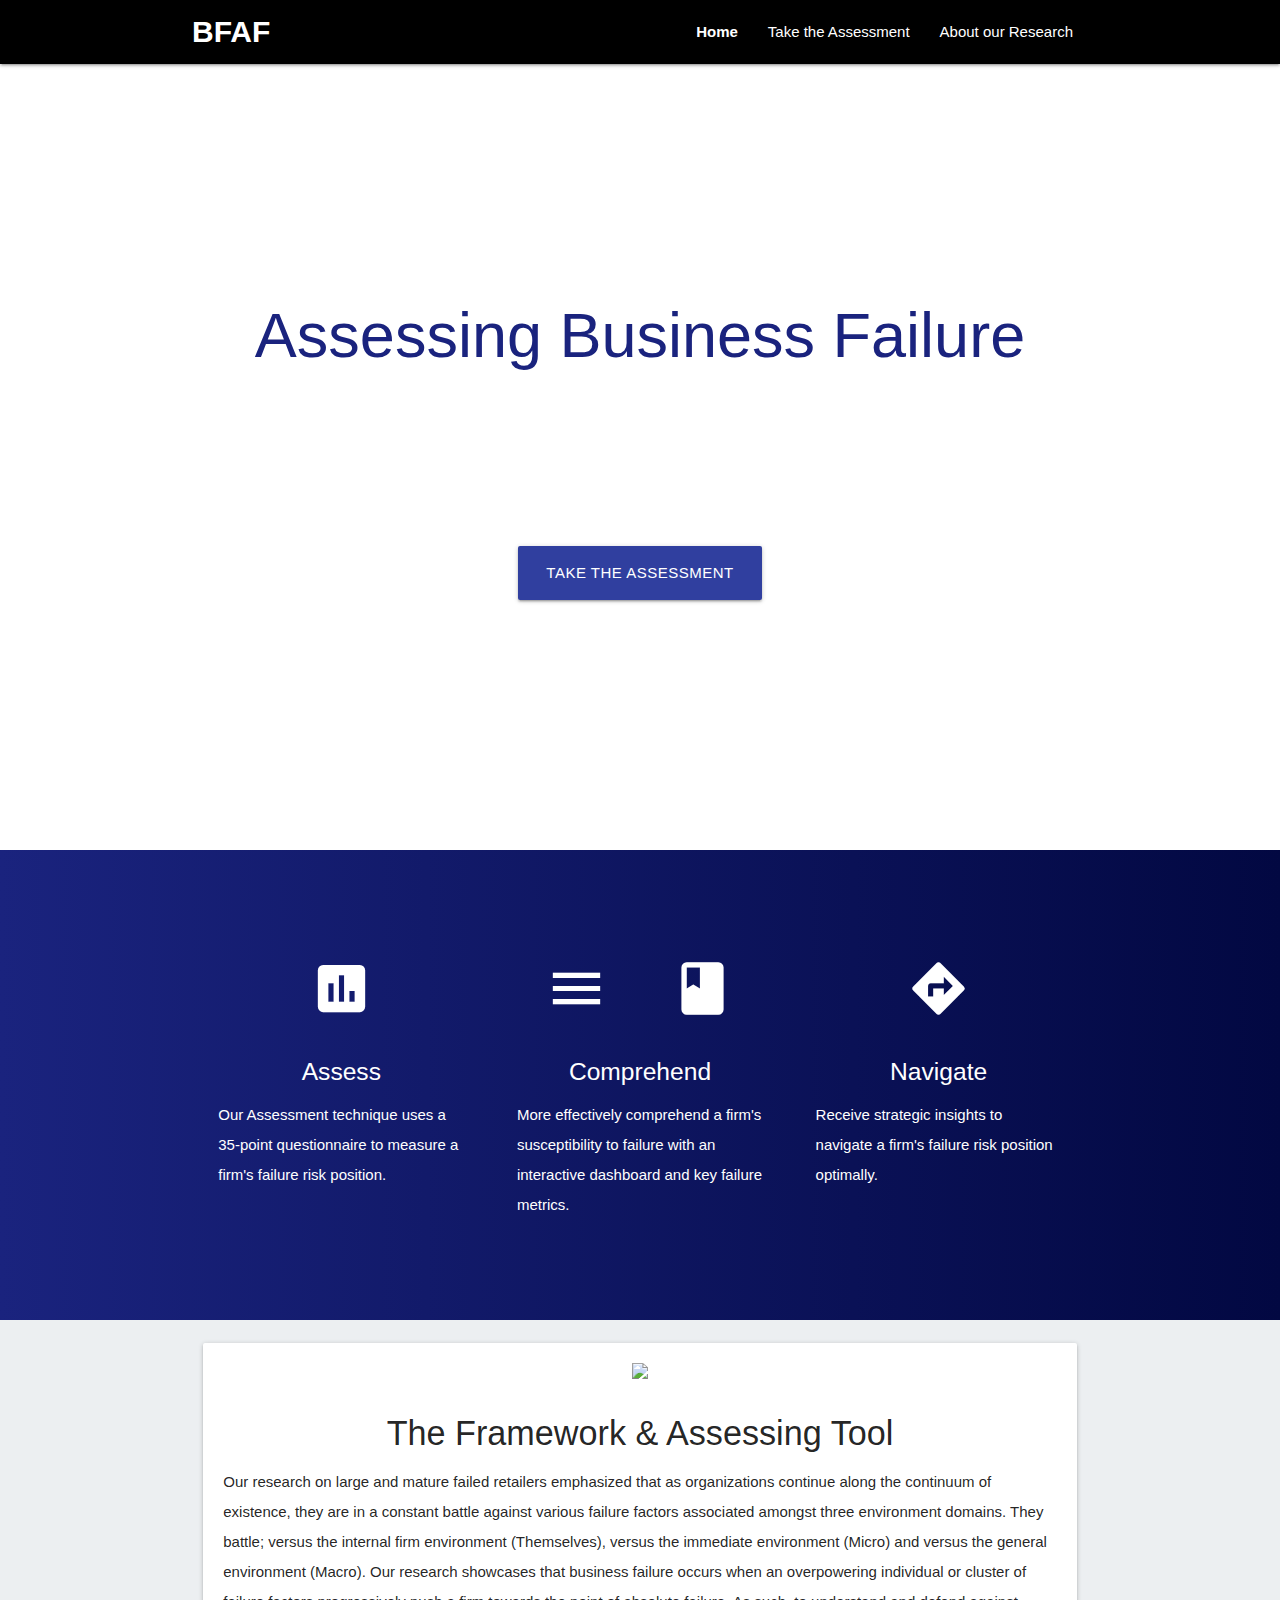
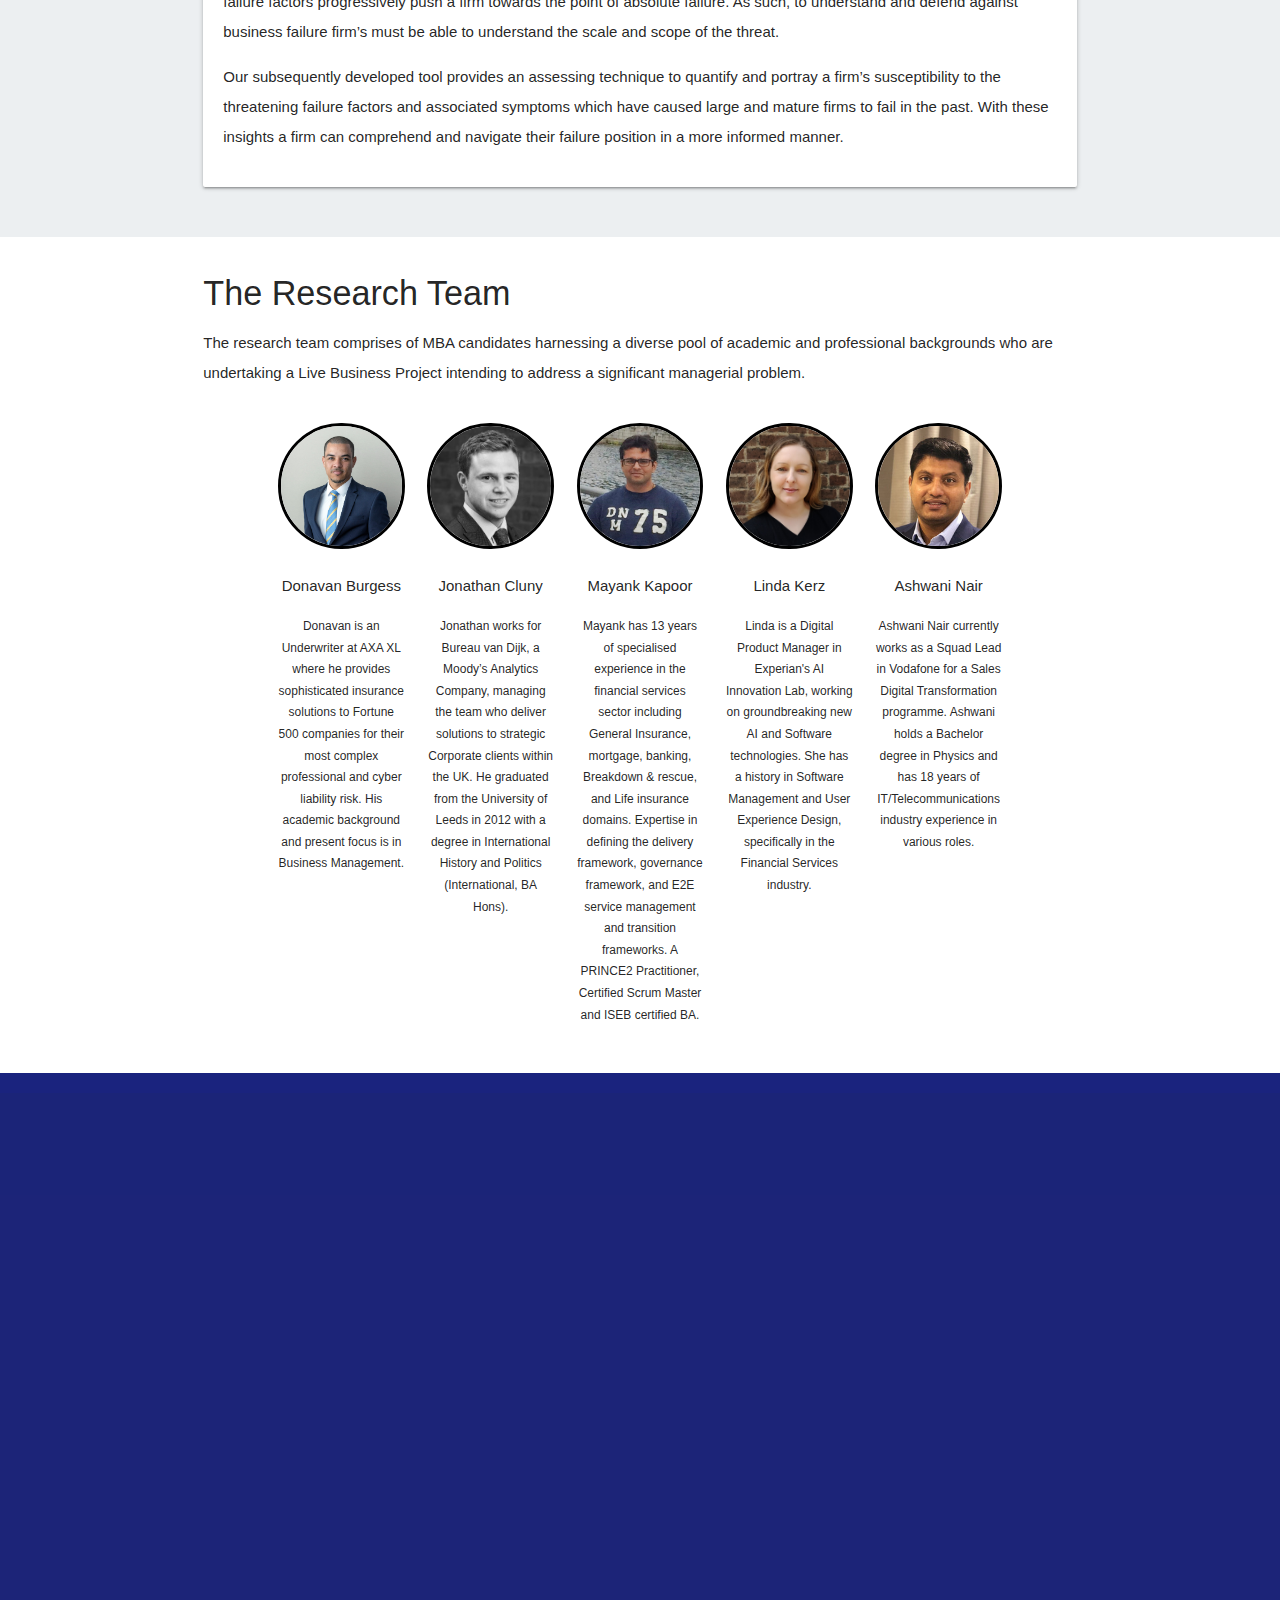
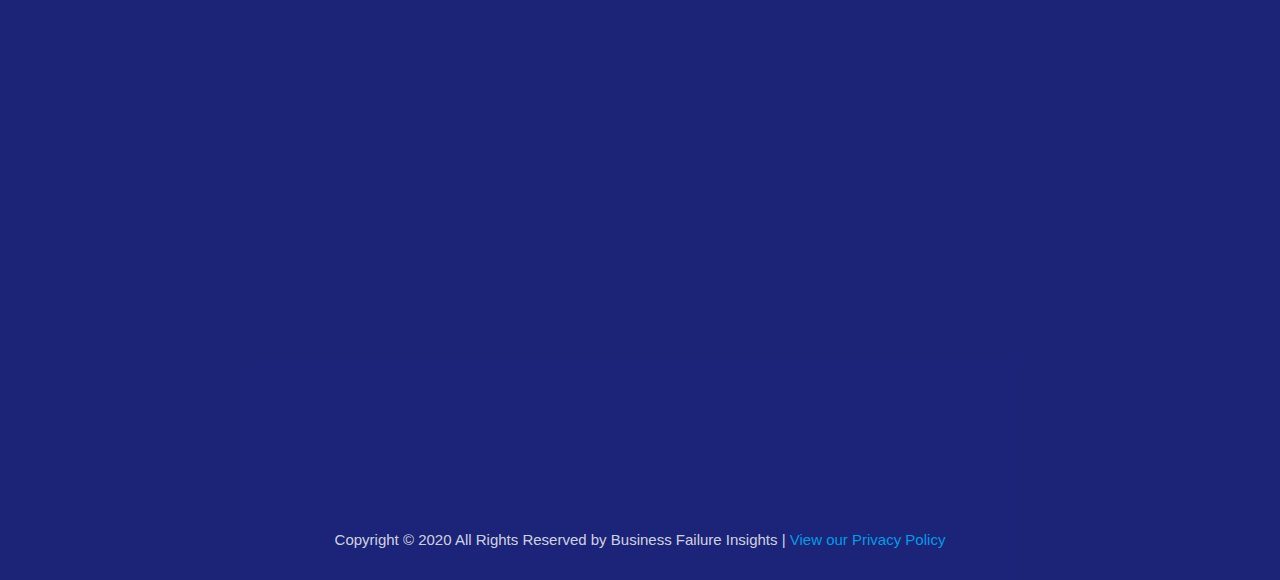
==== commit 1b2e346a: "minor content changes" ====
--- a/index.html
+++ b/index.html
@@ -100,11 +100,11 @@
       <div class="row">
         <div class="col s12 center img-center">
           <div class="card">
-            <img src="apple-devices-books.jpg" />
+            <img src="screenshots.png" />
             <h3><i class="mdi-content-send brown-text"></i></h3>
             <h4>The Framework & Assessing Tool</h4>
-            <p class="left-align light">Our events-based research enabled us to conceptualize a contemporary business failure framework which aims to portray the asymmetric forces occurring as the firm battles versus the internal firm environment (The Firm), versus the immediate environment (Micro) and versus the general environment (Macro) along their continuum of existence. Our research showcases that business failure occurs when an overpowering individual or cluster of failure factors progressively push a firm towards the point of absolute failure.</p>
-            <p class="left-align light">Our subsequently developed tool provides an assessing technique to quantify and portray the presence of dominant failure factors and symptoms which can enable a firm to comprehend their susceptibility to the elements and optimally navigate their evident failure position.</p>
+            <p class="left-align light">Our research on large and mature failed retailers emphasized that as organizations continue along the continuum of existence, they are in a constant battle against various failure factors associated amongst three environment domains. They battle; versus the internal firm environment (Themselves), versus the immediate environment (Micro) and versus the general environment (Macro). Our research showcases that business failure occurs when an overpowering individual or cluster of failure factors progressively push a firm towards the point of absolute failure. As such, to understand and defend against business failure firm’s must be able to understand the scale and scope of the threat.</p>
+            <p class="left-align light">Our subsequently developed tool provides an assessing technique to quantify and portray a firm’s susceptibility to the threatening failure factors and associated symptoms which have caused large and mature firms to fail in the past. With these insights a firm can comprehend and navigate their failure position in a more informed manner.</p>
           </div>
         </div>
       </div>
@@ -118,7 +118,7 @@
     <div class="row">
       <div class="col s12">
         <h4>The Research Team</h4>
-        <p>The research team comprises of MBA candidates harnessing a diverse pool academic and professional backgrounds who are undertaking a Live Business Project intending to address a live managerial problem.</p>
+        <p>The research team comprises of MBA candidates harnessing a diverse pool of academic and professional backgrounds who are undertaking a Live Business Project intending to address a significant managerial problem.</p>
       </div>
     </div>
     <div class="row">
@@ -175,7 +175,7 @@
   </div>
 
   <!--  Scripts-->
-  <script src="https://code.jquery.com/jquery-2.1.1.min.js"></script>
+  <script src="js/jquery.2.1.1.min.js"></script>
   <script src="js/materialize.js"></script>
   <script src="js/init.js"></script>
 
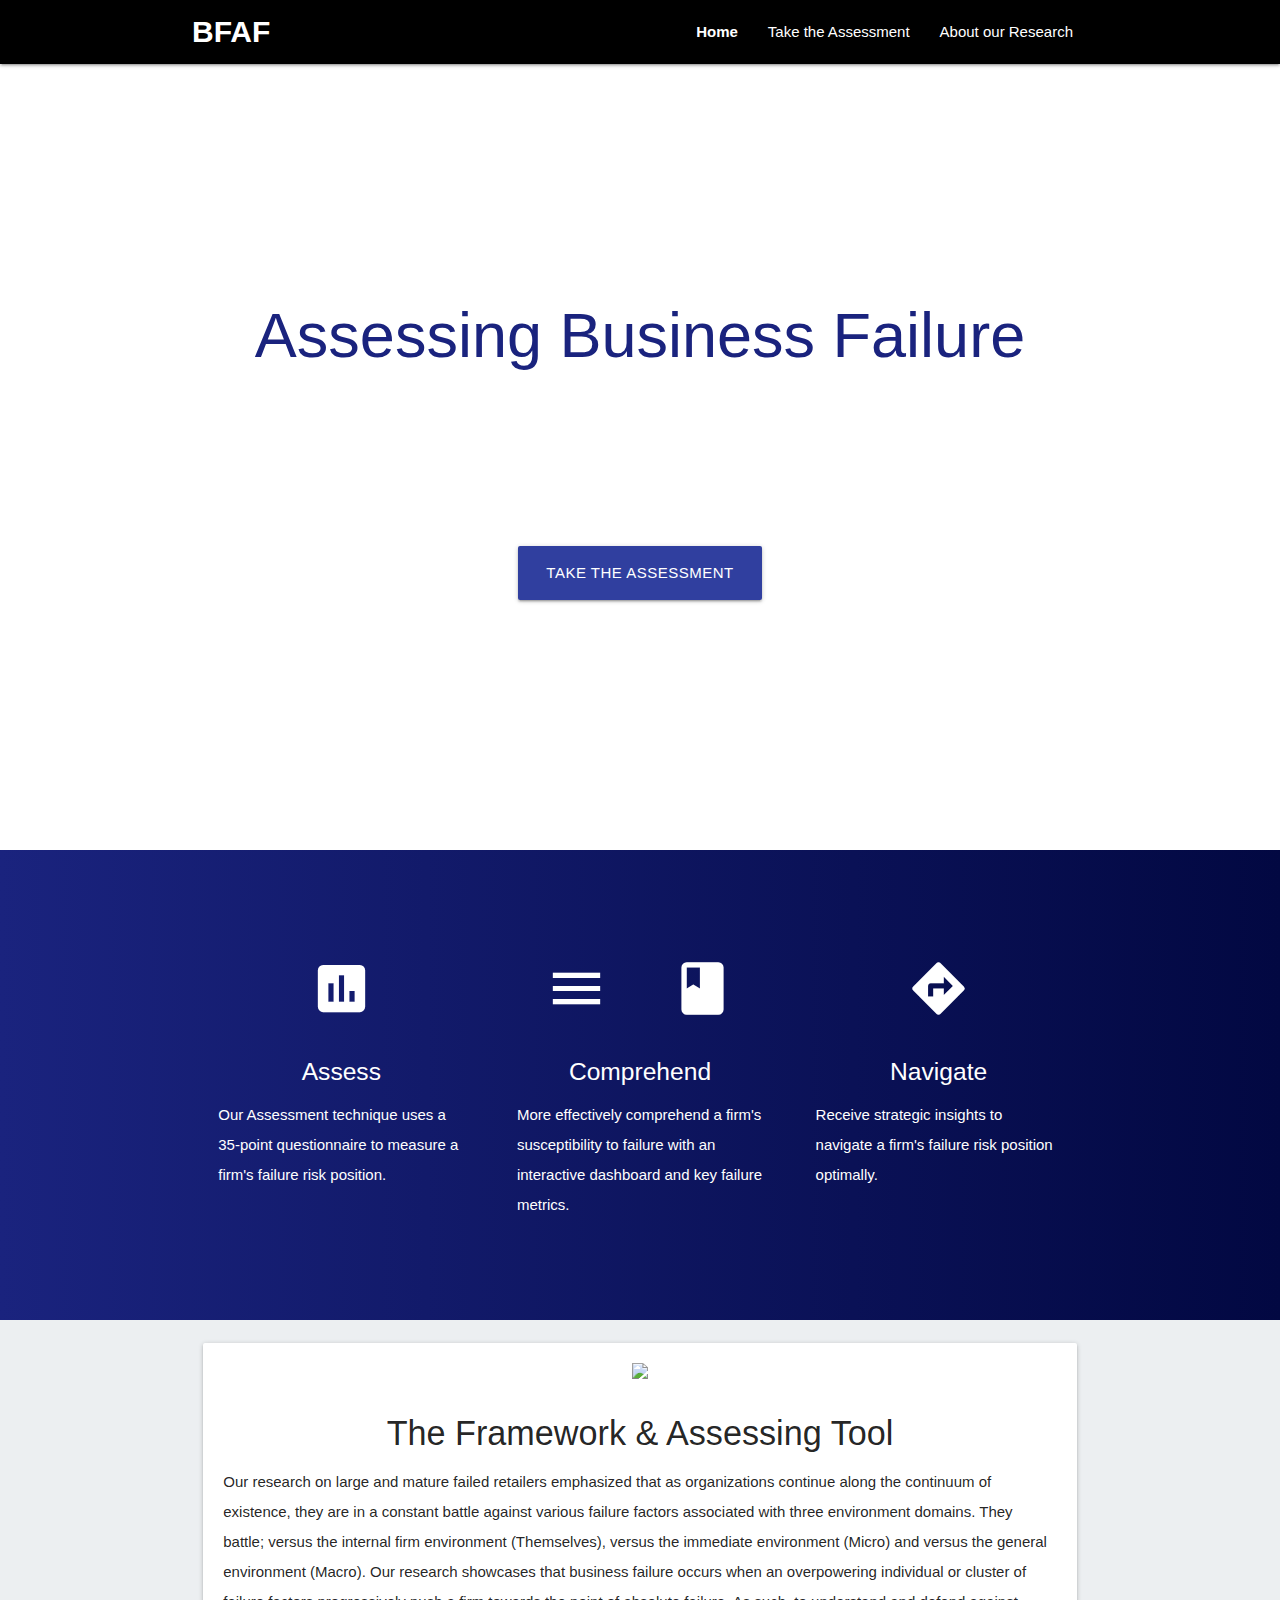
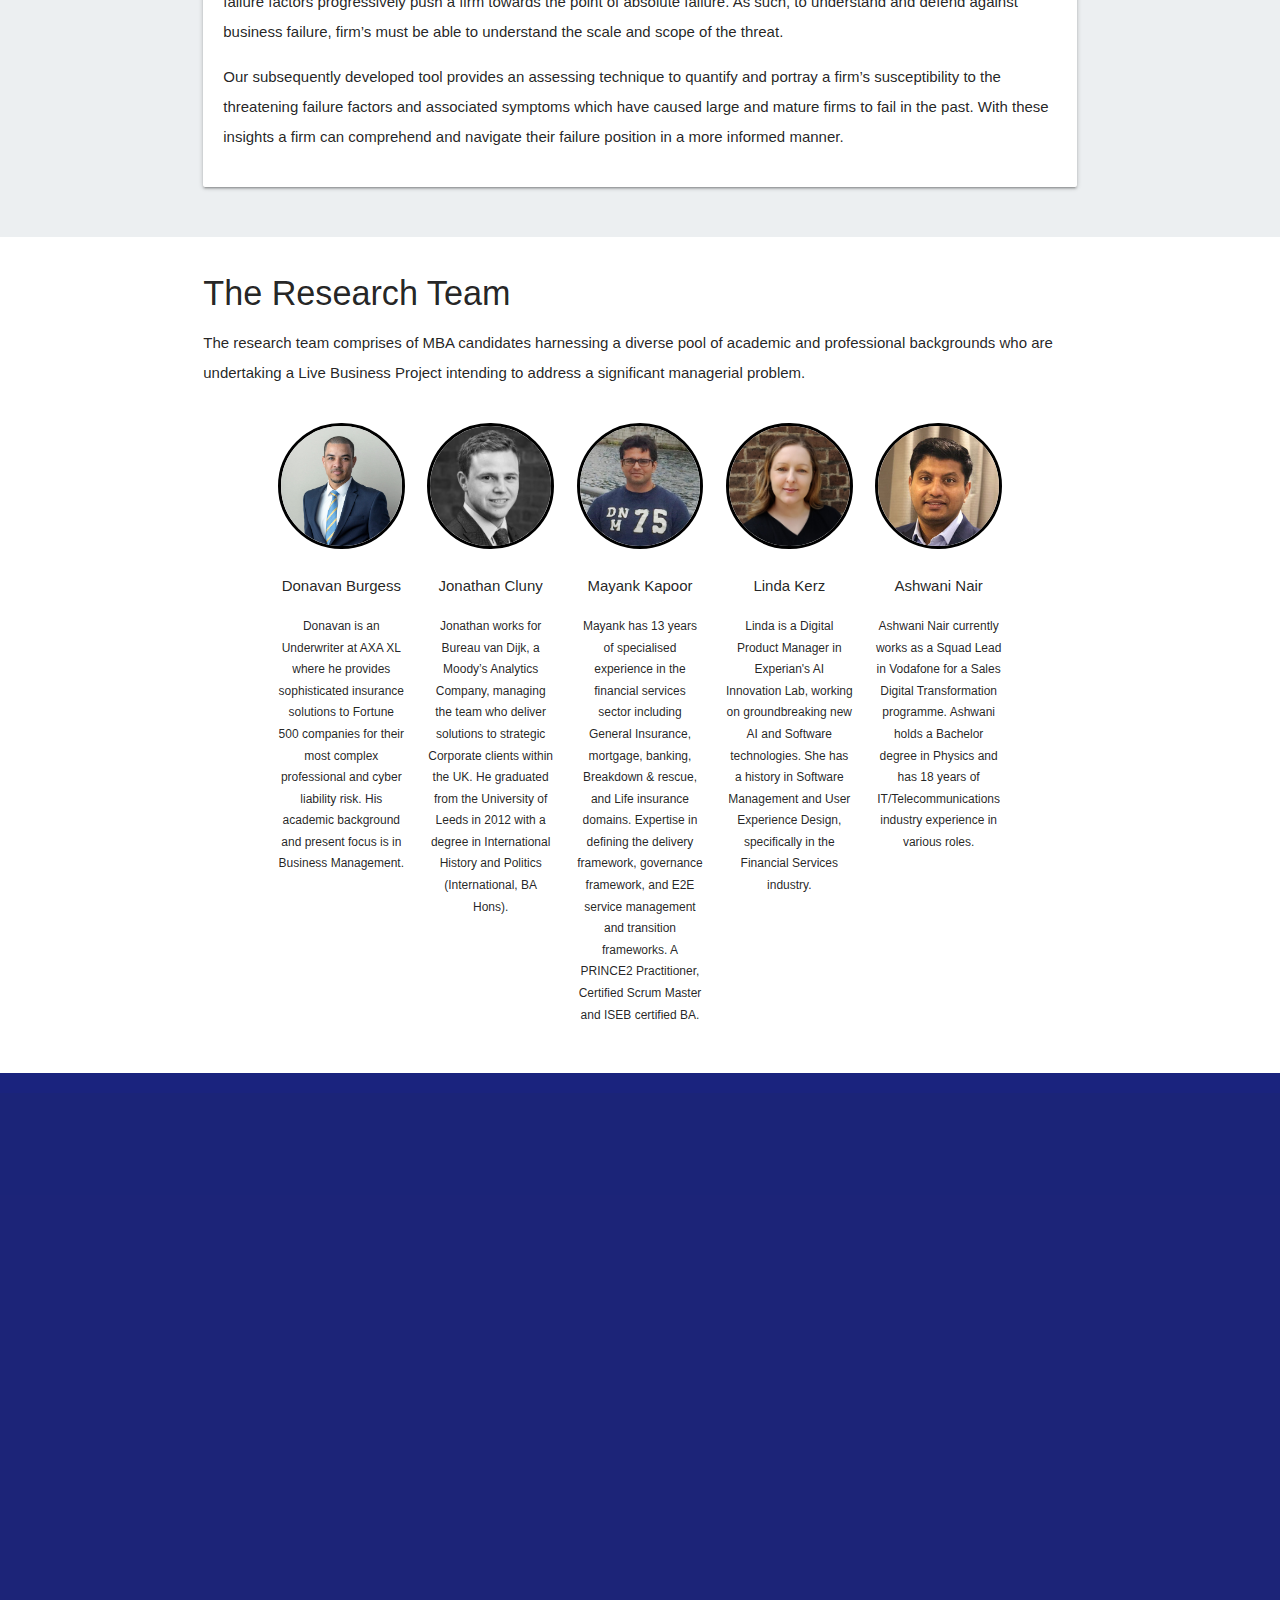
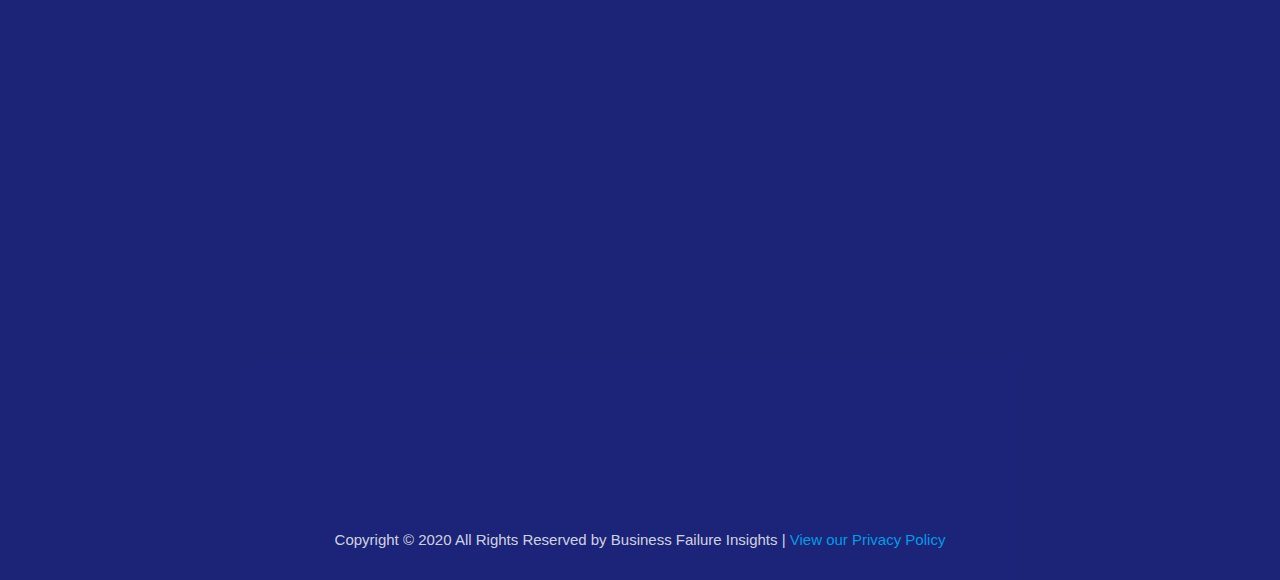
==== commit abc0a45e: "Minor content & calculation changes" ====
--- a/index.html
+++ b/index.html
@@ -103,7 +103,7 @@
             <img src="screenshots.png" />
             <h3><i class="mdi-content-send brown-text"></i></h3>
             <h4>The Framework & Assessing Tool</h4>
-            <p class="left-align light">Our research on large and mature failed retailers emphasized that as organizations continue along the continuum of existence, they are in a constant battle against various failure factors associated amongst three environment domains. They battle; versus the internal firm environment (Themselves), versus the immediate environment (Micro) and versus the general environment (Macro). Our research showcases that business failure occurs when an overpowering individual or cluster of failure factors progressively push a firm towards the point of absolute failure. As such, to understand and defend against business failure firm’s must be able to understand the scale and scope of the threat.</p>
+            <p class="left-align light">Our research on large and mature failed retailers emphasized that as organizations continue along the continuum of existence, they are in a constant battle against various failure factors associated with three environment domains. They battle; versus the internal firm environment (Themselves), versus the immediate environment (Micro) and versus the general environment (Macro). Our research showcases that business failure occurs when an overpowering individual or cluster of failure factors progressively push a firm towards the point of absolute failure. As such, to understand and defend against business failure, firm’s must be able to understand the scale and scope of the threat.</p>
             <p class="left-align light">Our subsequently developed tool provides an assessing technique to quantify and portray a firm’s susceptibility to the threatening failure factors and associated symptoms which have caused large and mature firms to fail in the past. With these insights a firm can comprehend and navigate their failure position in a more informed manner.</p>
           </div>
         </div>
--- a/css/style.css
+++ b/css/style.css
@@ -240,6 +240,12 @@
   font-weight: normal;
 }
 
+tr td.none {
+  background-color: #efefef;
+  color: #333;
+  font-weight: normal;
+}
+
 table, th, td {
   border: 2px solid white;
   border-radius: 0;
@@ -278,6 +284,12 @@
   height: 50px;
   text-align: center;
   color: white;
+}
+
+.factor-row-0 {
+  background: #333;
+  height: 25px;
+  text-transform: uppercase;
 }
 
 .factor-row-1 {
@@ -496,7 +508,7 @@
 }
 
 .raw-responses {
-  margin-top: 1000px;
+  margin-top: 400px;
 }
 
 .failure-factor-grid .failure-factor-row,
@@ -504,7 +516,7 @@
   display: none;
 }
 
-.failure-factor-grid .none {
+.failure-factor-grid .no-risk {
   display: table-row;
 }
 
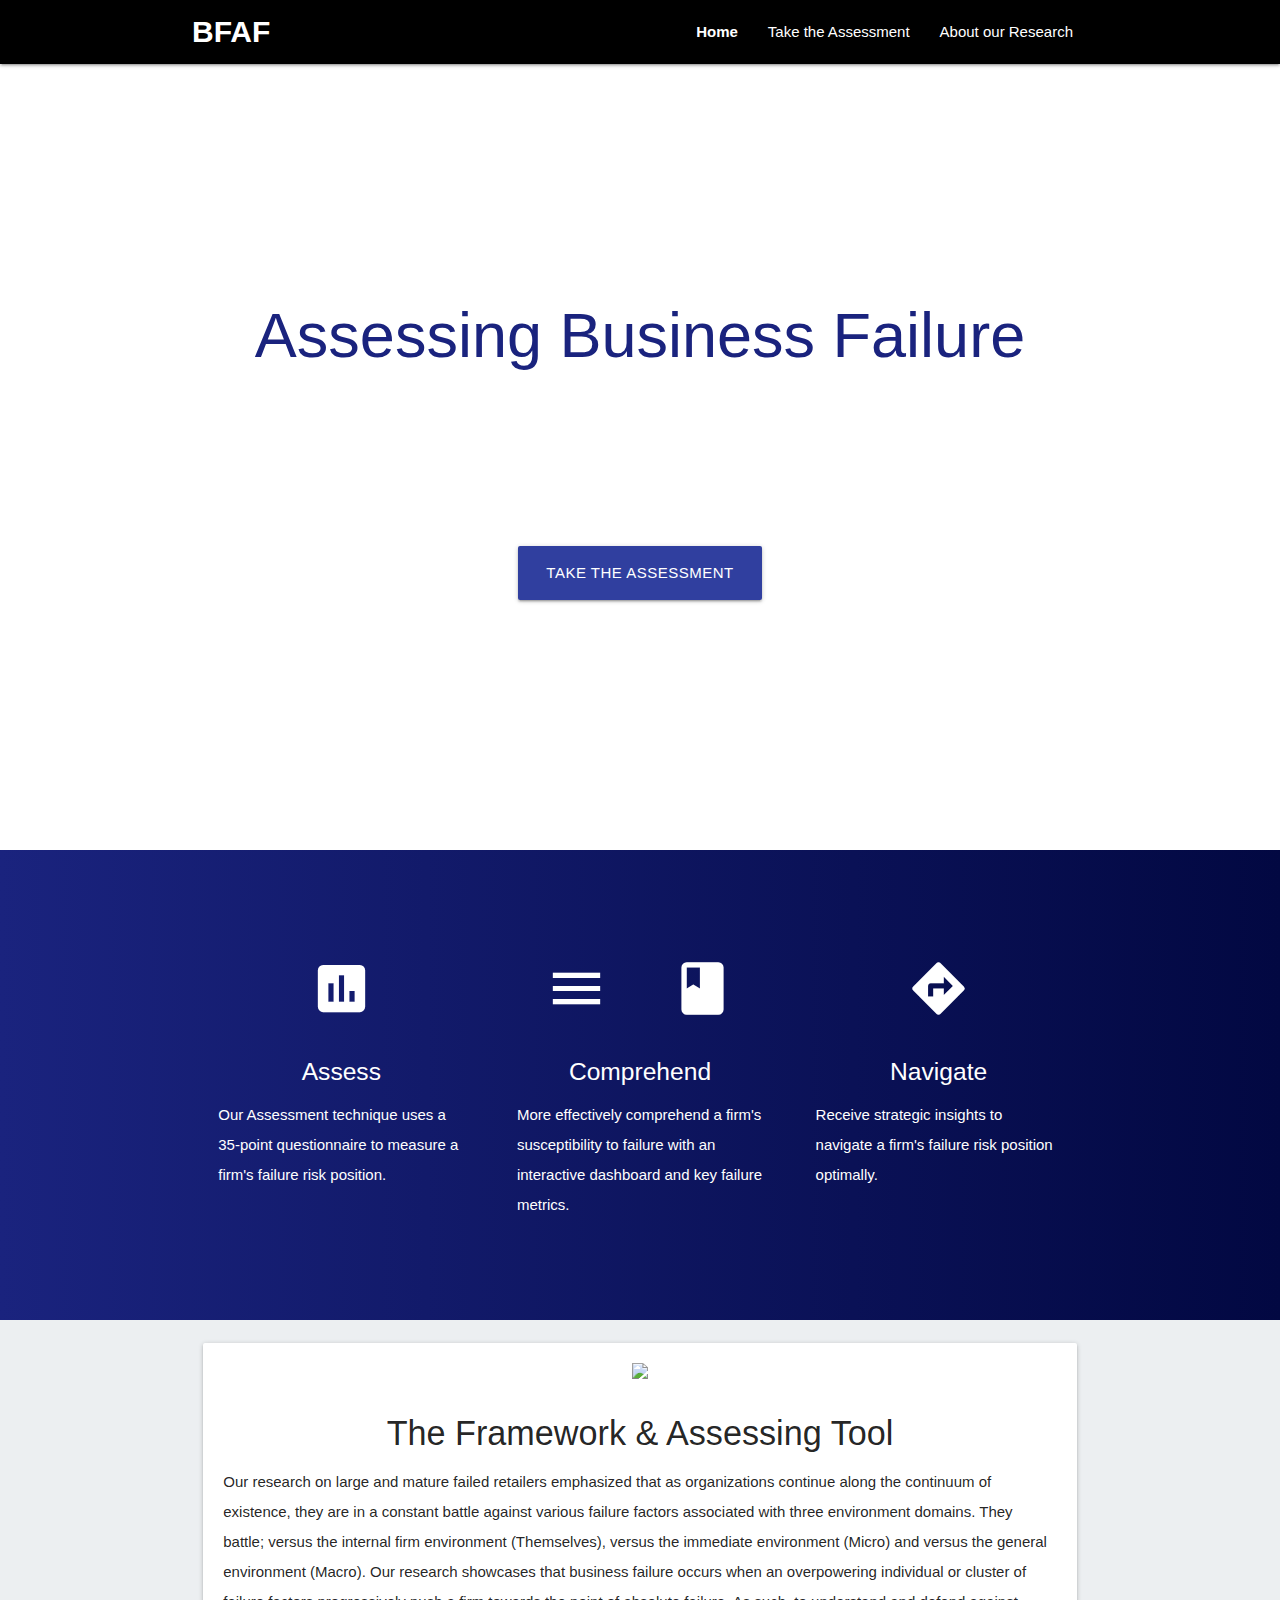
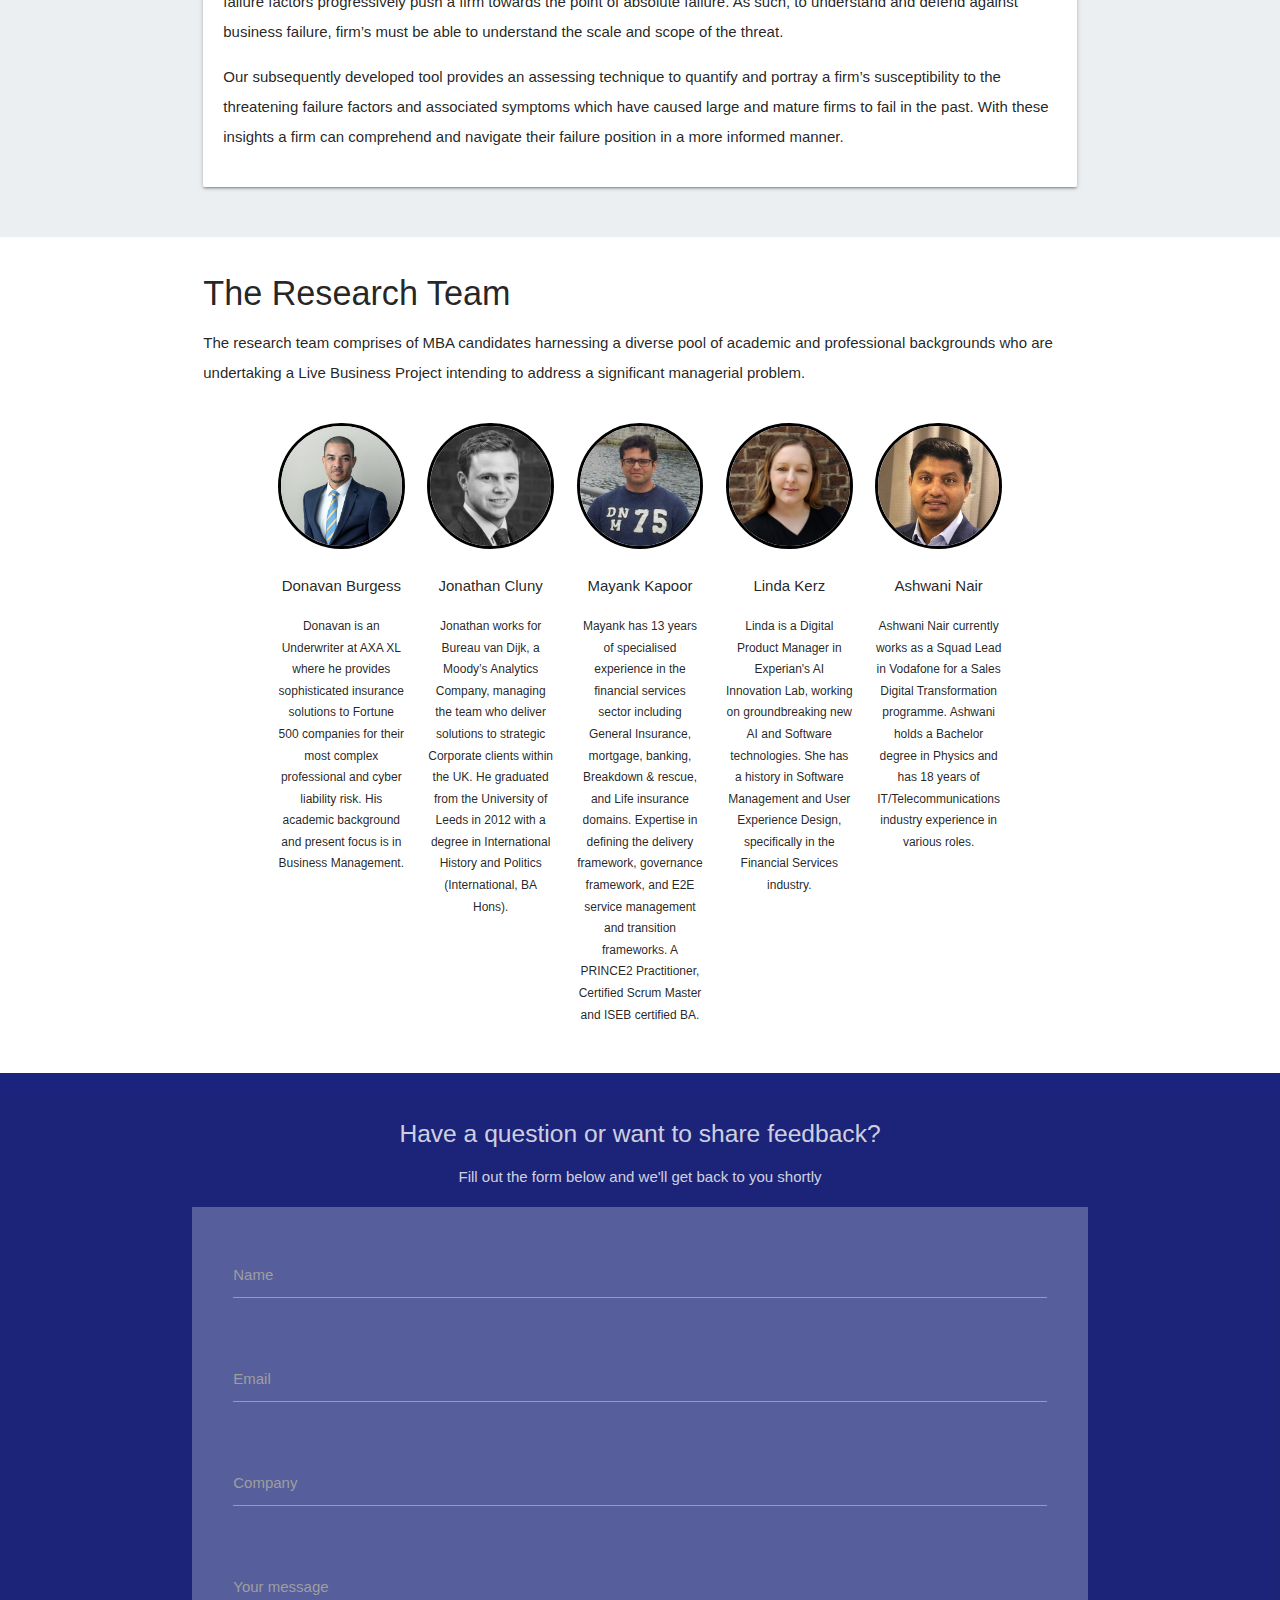
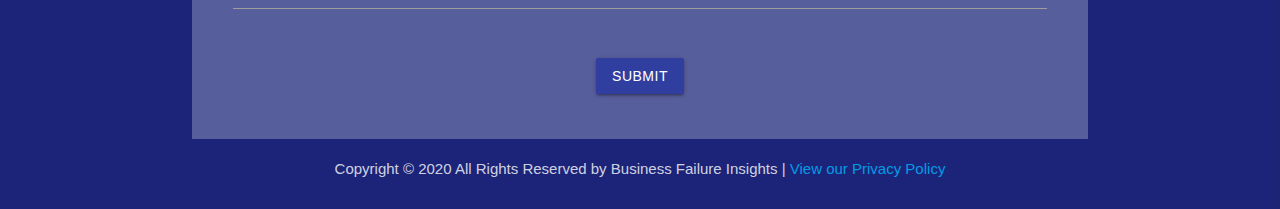
==== commit 9260645b: "change contact us form due to firewall issues" ====
--- a/index.html
+++ b/index.html
@@ -158,12 +158,36 @@
 
     <div class="footer-copyright center">
       <div class="container">
-        <iframe src="https://docs.google.com/forms/d/e/1FAIpQLSeAWKxm2A_3g7E-5AFGi3rIBqUx2TPvJCBmb_p7T_prXI1H3A/viewform?embedded=true" width="640" height="1000" frameborder="0" marginheight="0" marginwidth="0">Loading…</iframe>
-
-
-
-
-
+        <h5>Have a question or want to share feedback?</h5>
+        <p>Fill out the form below and we'll get back to you shortly</p>
+        <form id="my-form" action="https://formspree.io/mdolvkjn" method="POST" >
+          <div class="row">
+            <div class="input-field col s12">
+              <input id="name" type="text" name="name">
+              <label for="name">Name</label>
+            </div>
+          </div>
+          <div class="row">
+            <div class="input-field col s12">
+              <input id="email" type="email" name="email">
+              <label for="email">Email</label>
+            </div>
+          </div>
+          <div class="row">
+            <div class="input-field col s12">
+              <input id="company" type="text" name="company">
+              <label for="company">Company</label>
+            </div>
+          </div>
+          <div class="row">
+            <div class="input-field col s12">
+              <textarea id="message" class="materialize-textarea" name="message"></textarea>
+              <label for="message">Your message</label>
+            </div>
+          </div>
+          <button id="my-form-button" class="btn waves-effect waves-light indigo darken-2">Submit</button>
+          <p id="my-form-status"></p>
+        </form>
 
        <p>Copyright © 2020 All Rights Reserved by Business Failure Insights | <a href="/privacy" target="_blank">View our Privacy Policy</a></p>
       </div>
@@ -179,5 +203,52 @@
   <script src="js/materialize.js"></script>
   <script src="js/init.js"></script>
 
+  <script>
+    window.addEventListener("DOMContentLoaded", function() {
+
+      // get the form elements defined in your form HTML above
+
+      var form = document.getElementById("my-form");
+      var button = document.getElementById("my-form-button");
+      var status = document.getElementById("my-form-status");
+
+      // Success and Error functions for after the form is submitted
+
+      function success() {
+        form.reset();
+        button.style = "display: none ";
+        status.innerHTML = "Thanks for submitting your feedback.";
+      }
+
+      function error() {
+        status.innerHTML = "Oops! There was a problem.";
+      }
+
+      // handle the form submission event
+
+      form.addEventListener("submit", function(ev) {
+        ev.preventDefault();
+        var data = new FormData(form);
+        ajax(form.method, form.action, data, success, error);
+      });
+    });
+
+    // helper function for sending an AJAX request
+
+    function ajax(method, url, data, success, error) {
+      var xhr = new XMLHttpRequest();
+      xhr.open(method, url);
+      xhr.setRequestHeader("Accept", "application/json");
+      xhr.onreadystatechange = function() {
+        if (xhr.readyState !== XMLHttpRequest.DONE) return;
+        if (xhr.status === 200) {
+          success(xhr.response, xhr.responseType);
+        } else {
+          error(xhr.status, xhr.response, xhr.responseType);
+        }
+      };
+      xhr.send(data);
+    }
+  </script>
   </body>
 </html>
--- a/css/style.css
+++ b/css/style.css
@@ -24,6 +24,11 @@
   margin: 30px auto;
   display: block;
   max-width: 100%;
+}
+
+#my-form {
+  background: #ffffff44;
+  padding: 30px;
 }
 
 .sidenav-trigger {
